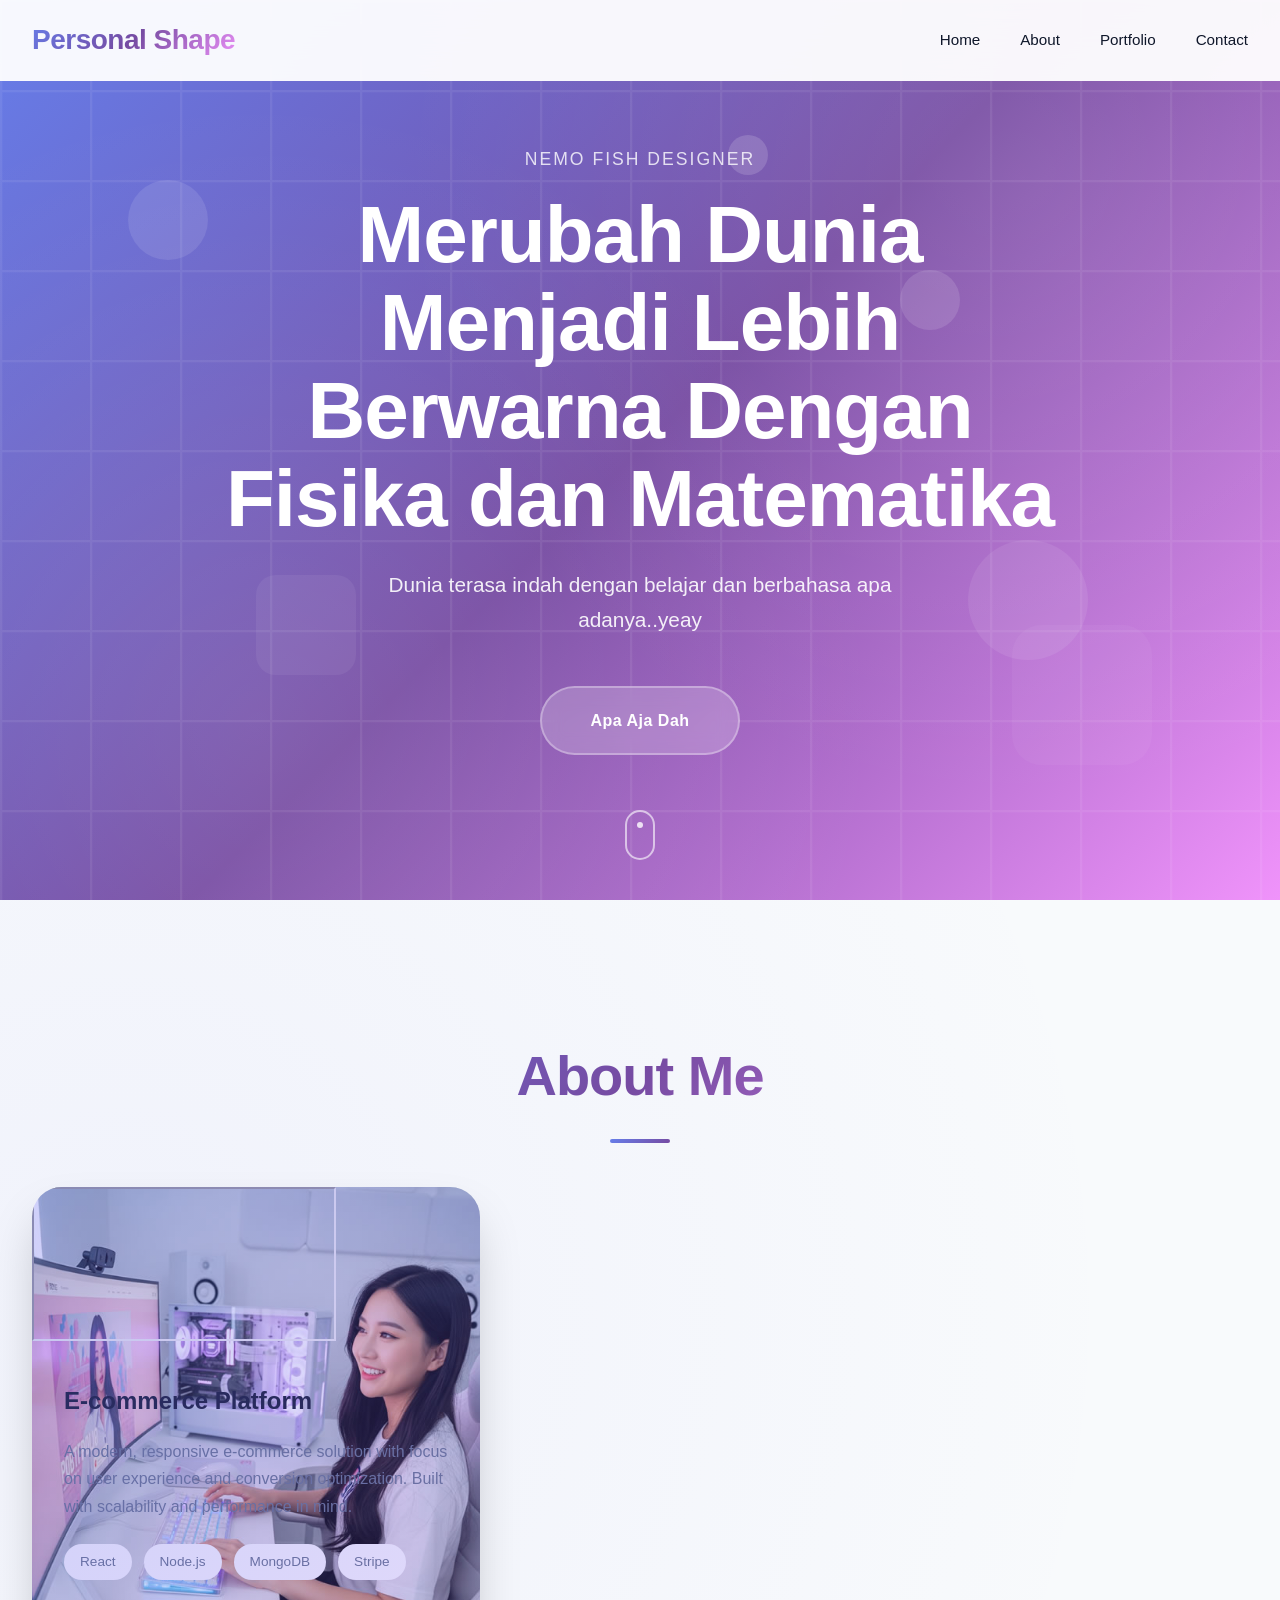
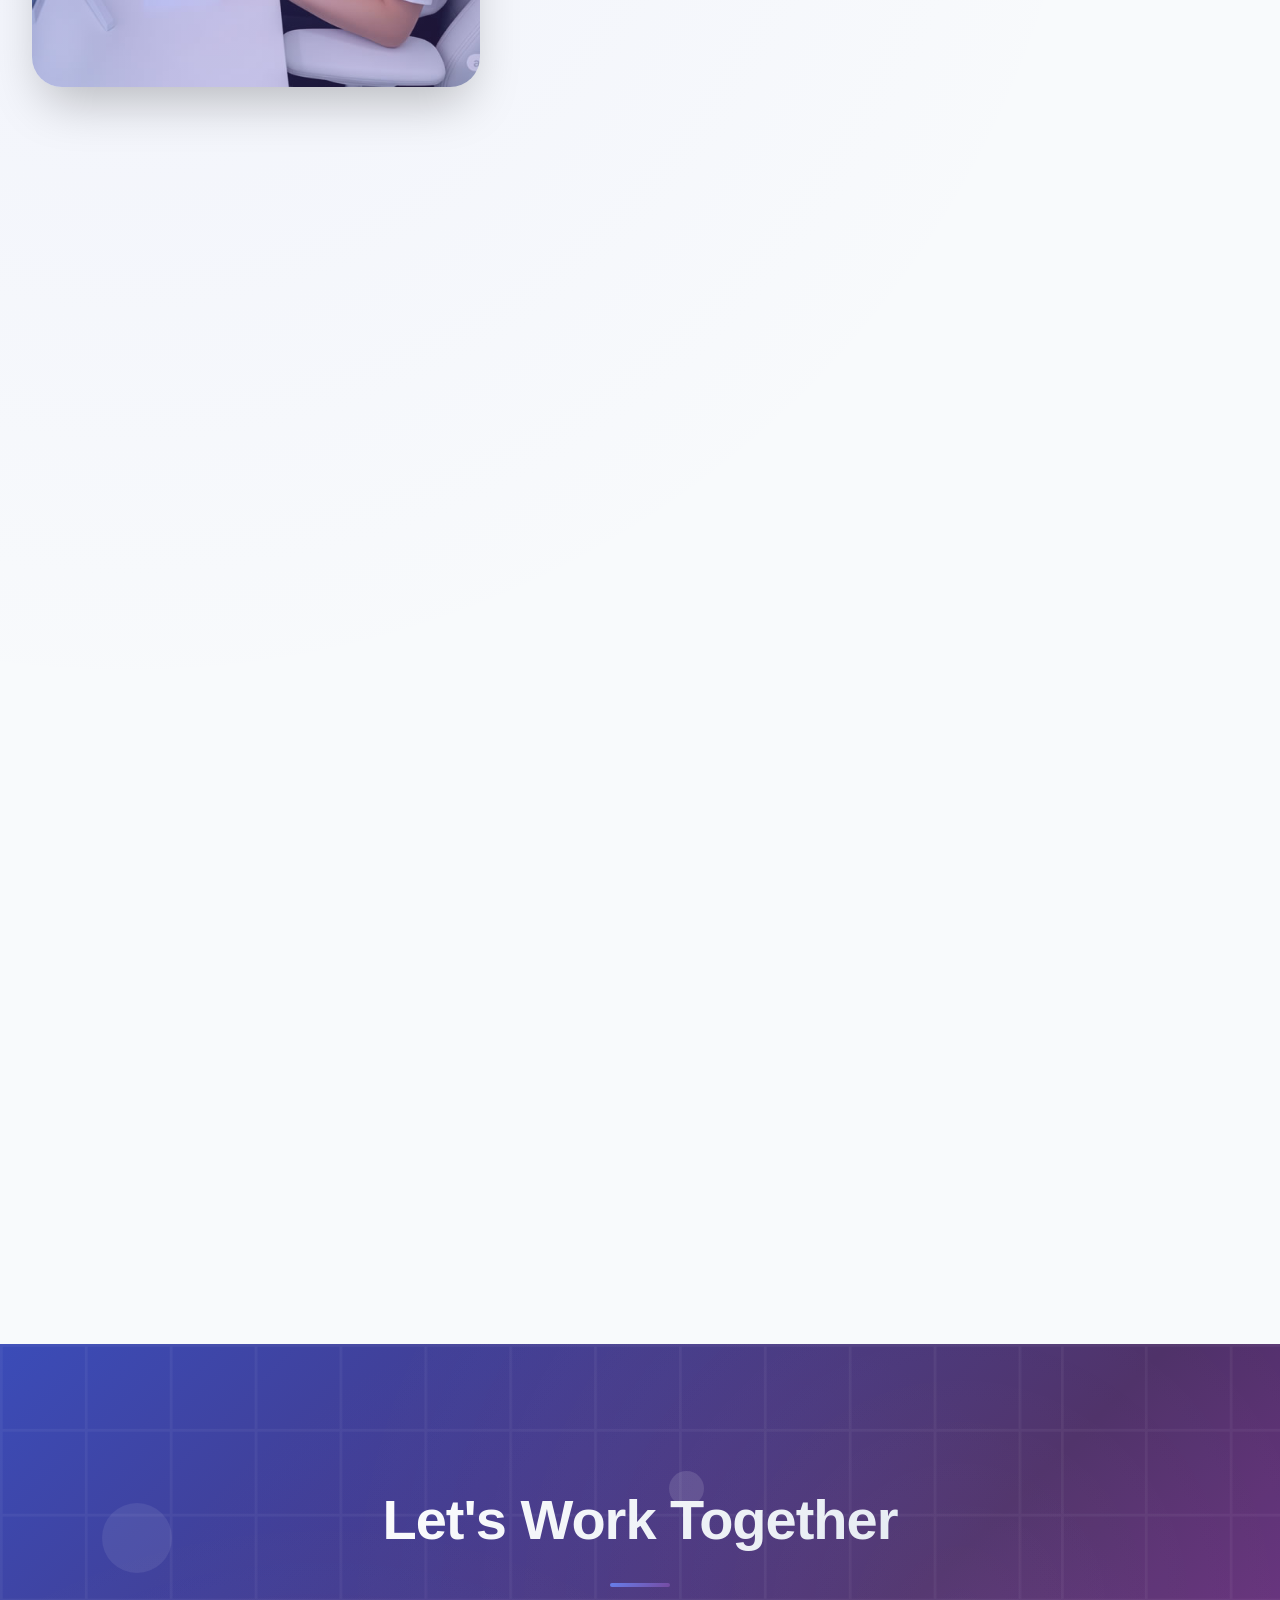
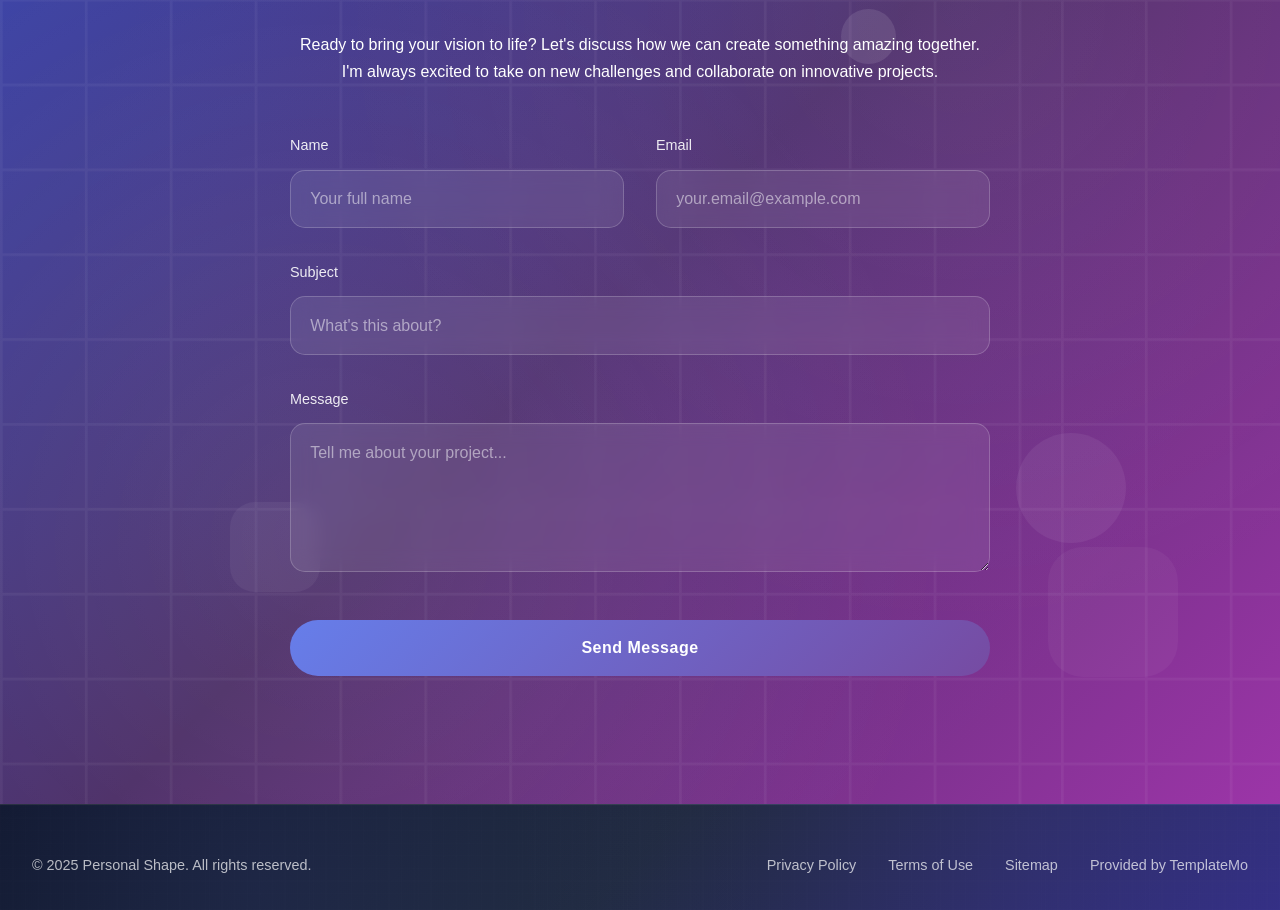
==== index.html @ b9df0490 "index.html" ====
<!DOCTYPE html>
<html lang="en">
<head>
    <meta charset="UTF-8">
    <meta name="viewport" content="width=device-width, initial-scale=1.0">
    <title>Personal Shape - Creative Designer</title>
    <link href="templatemo-personal-style.css" rel="stylesheet">

<!--

TemplateMo 593 personal shape

https://templatemo.com/tm-593-personal-shape

-->
</head>
<body>
    <!-- Navigation -->
    <nav id="navbar">
        <div class="nav-container">
            <div class="logo">Personal Shape</div>
            <ul class="nav-links">
                <li><a href="#home">Home</a></li>
                <li><a href="#about">About</a></li>
                <li><a href="#portfolio">Portfolio</a></li>
                <li><a href="#contact">Contact</a></li>
            </ul>
            <div class="mobile-menu-toggle" id="mobileMenuToggle">
                <div class="hamburger"></div>
                <div class="hamburger"></div>
                <div class="hamburger"></div>
            </div>
        </div>
    </nav>

    <!-- Mobile Menu -->
    <div class="mobile-menu" id="mobileMenu">
        <ul class="mobile-nav-links">
            <li><a href="#home">Home</a></li>
            <li><a href="#about">About</a></li>
            <li><a href="#portfolio">Portfolio</a></li>
            <li><a href="#contact">Contact</a></li>
        </ul>
    </div>

    <!-- Hero Section -->
    <section id="home" class="hero">
        <div class="floating-shapes">
            <div class="shape shape-1"></div>
            <div class="shape shape-2"></div>
            <div class="shape shape-3"></div>
            <div class="shape shape-4"></div>
            <div class="shape shape-5"></div>
            <div class="shape shape-6"></div>
        </div>
        <div class="hero-content">
            <div class="hero-subtitle">Nemo fish Designer</div>
            <h1>Merubah Dunia Menjadi Lebih Berwarna Dengan Fisika dan Matematika</h1>
            <p class="subtitle">Dunia terasa indah dengan belajar dan berbahasa apa adanya..yeay</p>
            <a href="#portfolio" class="cta-button">Apa Aja Dah</a>
        </div>
        <div class="scroll-indicator" onclick="document.getElementById('about').scrollIntoView()"></div>
    </section>

    <!-- About Section -->
    <section id="about" class="about">
        <div class="container">
            <h2 class="section-title fade-in">About Me</h2>
            <div class="about-content">
                <div class="about-image slide-in-left">
                    
                    <iframe src="https://www.google.com/maps/embed?pb=!1m18!1m12!1m3!1d3952.8995816
                        96843!2d110.3928100740499!3d-
                        7.800455306955081!2m3!1f0!2f0!3f0!3m2!1i1024!2i768!4f13.1!3m3!1m2!1s0x2e7a5 
                        7669d43fe55%3A0x75fae1bb400d4da5!2sSMA%20Negeri%208%20Yogyakarta!5e0! 
                        3m2!1sen!2sid!4v177812659581115m2!1sen!2sid
                        </iframe>
              
                </div>
                <div class="about-text slide-in-right">
                    <h3>Passionate about creating meaningful digital experiences</h3>
                    <p>With over 5 years of experience in digital design, I specialize in creating user-centered solutions that bridge the gap between functionality and aesthetics. My approach combines strategic thinking with creative execution to deliver impactful results.</p>
                    <p>I believe that great design is not just about how it looks, but how it works and how it makes people feel. Every project is an opportunity to solve problems and create connections that matter.</p>
                    <p>When I'm not designing, you'll find me exploring new technologies, sketching ideas, or seeking inspiration in nature and architecture.</p>
                    <div class="skills">
                        <span class="skill-tag">UI/UX Design</span>
                        <span class="skill-tag">Web Development</span>
                        <span class="skill-tag">Brand Identity</span>
                        <span class="skill-tag">Motion Graphics</span>
                        <span class="skill-tag">Prototyping</span>
                        <span class="skill-tag">Design Systems</span>
                    </div>
                </div>
            </div>
        </div>
    </section>

    <!-- Portfolio Section -->
    <section id="portfolio" class="portfolio">
        <div class="container">
            <h2 class="section-title fade-in">Featured Work</h2>
            <div class="portfolio-grid">
                <div class="portfolio-item">
                    
                        
  <iframe src="https://youtu.be/Kw_UNZXNffQ?si=dKp5PVCQ7dcLFCZA" width="560" height="315" frameborder="0" allowfullscreen></iframe>

                    
                    <div class="portfolio-content">
                        <h4>E-commerce Platform</h4>
                        <p>A modern, responsive e-commerce solution with focus on user experience and conversion optimization. Built with scalability and performance in mind.</p>
                        <div class="portfolio-tech">
                            <span class="tech-tag">React</span>
                            <span class="tech-tag">Node.js</span>
                            <span class="tech-tag">MongoDB</span>
                            <span class="tech-tag">Stripe</span>
                        </div>
                    </div>
                </div>
                <div class="portfolio-item">
                    <div class="portfolio-image"></div>
                    <div class="portfolio-content">
                        <h4>Brand Identity System</h4>
                        <p>Complete visual identity redesign for a tech startup, including logo, guidelines, and digital assets. Creating a cohesive brand experience across all touchpoints.</p>
                        <div class="portfolio-tech">
                            <span class="tech-tag">Illustrator</span>
                            <span class="tech-tag">Photoshop</span>
                            <span class="tech-tag">Figma</span>
                            <span class="tech-tag">After Effects</span>
                        </div>
                    </div>
                </div>
                <div class="portfolio-item">
                    <div class="portfolio-image"></div>
                    <div class="portfolio-content">
                        <h4>Mobile App Design</h4>
                        <p>Intuitive mobile app interface for a fitness tracking application with focus on accessibility and user engagement through gamification.</p>
                        <div class="portfolio-tech">
                            <span class="tech-tag">Figma</span>
                            <span class="tech-tag">Principle</span>
                            <span class="tech-tag">React Native</span>
                            <span class="tech-tag">Lottie</span>
                        </div>
                    </div>
                </div>
                <div class="portfolio-item">
                    <div class="portfolio-image"></div>
                    <div class="portfolio-content">
                        <h4>Dashboard Interface</h4>
                        <p>Clean and functional dashboard design for data analytics platform with complex information architecture and real-time data visualization.</p>
                        <div class="portfolio-tech">
                            <span class="tech-tag">Vue.js</span>
                            <span class="tech-tag">D3.js</span>
                            <span class="tech-tag">SCSS</span>
                            <span class="tech-tag">Chart.js</span>
                        </div>
                    </div>
                </div>
                <div class="portfolio-item">
                    <div class="portfolio-image"></div>
                    <div class="portfolio-content">
                        <h4>Marketing Website</h4>
                        <p>Modern marketing website with interactive animations and optimized conversion funnels. Built for maximum performance and SEO.</p>
                        <div class="portfolio-tech">
                            <span class="tech-tag">Next.js</span>
                            <span class="tech-tag">Framer Motion</span>
                            <span class="tech-tag">Tailwind CSS</span>
                            <span class="tech-tag">Vercel</span>
                        </div>
                    </div>
                </div>
                <div class="portfolio-item">
                    <div class="portfolio-image"></div>
                    <div class="portfolio-content">
                        <h4>Creative Portfolio</h4>
                        <p>Artistic portfolio website featuring immersive galleries, smooth transitions, and creative storytelling for a digital artist.</p>
                        <div class="portfolio-tech">
                            <span class="tech-tag">React</span>
                            <span class="tech-tag">Three.js</span>
                            <span class="tech-tag">GSAP</span>
                            <span class="tech-tag">WebGL</span>
                        </div>
                    </div>
                </div>
            </div>
        </div>
    </section>

    <!-- Contact Section -->
    <section id="contact" class="contact">
        <div class="contact-floating-shapes">
            <div class="contact-shape contact-shape-1"></div>
            <div class="contact-shape contact-shape-2"></div>
            <div class="contact-shape contact-shape-3"></div>
            <div class="contact-shape contact-shape-4"></div>
            <div class="contact-shape contact-shape-5"></div>
            <div class="contact-shape contact-shape-6"></div>
        </div>
        <div class="container">
            <div class="contact-content">
                <h2 class="section-title fade-in">Let's Work Together</h2>
                <p class="fade-in">Ready to bring your vision to life? Let's discuss how we can create something amazing together. I'm always excited to take on new challenges and collaborate on innovative projects.</p>
                <form class="contact-form fade-in">
                    <div class="form-row">
                        <div class="form-group">
                            <label for="name">Name</label>
                            <input type="text" id="name" name="name" placeholder="Your full name" required>
                        </div>
                        <div class="form-group">
                            <label for="email">Email</label>
                            <input type="email" id="email" name="email" placeholder="your.email@example.com" required>
                        </div>
                    </div>
                    <div class="form-group">
                        <label for="subject">Subject</label>
                        <input type="text" id="subject" name="subject" placeholder="What's this about?" required>
                    </div>
                    <div class="form-group">
                        <label for="message">Message</label>
                        <textarea id="message" name="message" rows="6" placeholder="Tell me about your project..." required></textarea>
                    </div>
                    <button type="submit" class="submit-btn">Send Message</button>
                </form>
            </div>
        </div>
    </section>

    <!-- Footer -->
    <footer class="footer">
        <div class="container">
            <div class="footer-content">
                <div class="footer-left">
                    <p>&copy; 2025 Personal Shape. All rights reserved.</p>
                </div>
                <div class="footer-right">
                    <a href="#privacy">Privacy Policy</a>
                    <a href="#terms">Terms of Use</a>
                    <a href="#sitemap">Sitemap</a>
                    <a href="https://templatemo.com" target="_blank" rel="noopener nofollow">Provided by TemplateMo</a>
                </div>
            </div>
        </div>
    </footer>

<script src="templatemo-personal-javascripts.js"></script>
<script src="login/js/welcome.js"></script>
</body>
</html>
---- templatemo-personal-style.css ----
/*

TemplateMo 593 personal shape

https://templatemo.com/tm-593-personal-shape

*/

@charset "utf-8";
/* CSS Document */

        * {
            margin: 0;
            padding: 0;
            box-sizing: border-box;
        }

        /* Footer */
        .footer {
            background: linear-gradient(135deg, #0f172a 0%, #1e293b 50%, #312e81 100%);
            color: var(--text-light);
            padding: 3rem 0 2rem;
            border-top: 1px solid rgba(255, 255, 255, 0.1);
            position: relative;
            overflow: hidden;
        }

        .footer::before {
            content: '';
            position: absolute;
            top: 0;
            left: 0;
            right: 0;
            bottom: 0;
            background: url('data:image/svg+xml,<svg xmlns="http://www.w3.org/2000/svg" viewBox="0 0 100 100"><defs><pattern id="footer-grid" width="12" height="12" patternUnits="userSpaceOnUse"><path d="M 12 0 L 0 0 0 12" fill="none" stroke="rgba(255,255,255,0.05)" stroke-width="0.5"/></pattern></defs><rect width="100" height="100" fill="url(%23footer-grid)"/></svg>');
            opacity: 0.4;
        }

        .footer::after {
            content: '';
            position: absolute;
            top: 0;
            left: 0;
            right: 0;
            bottom: 0;
            background: radial-gradient(circle at 20% 80%, rgba(99, 102, 241, 0.1) 0%, transparent 50%),
                        radial-gradient(circle at 80% 20%, rgba(139, 92, 246, 0.08) 0%, transparent 50%);
        }

        .footer-content {
            display: flex;
            justify-content: space-between;
            align-items: center;
            flex-wrap: wrap;
            gap: 1rem;
            position: relative;
            z-index: 2;
        }

        .footer-left p {
            color: rgba(255, 255, 255, 0.7);
            font-size: 0.9rem;
            margin: 0;
        }

        .footer-right {
            display: flex;
            gap: 2rem;
            flex-wrap: wrap;
        }

        .footer-right a {
            color: rgba(255, 255, 255, 0.7);
            text-decoration: none;
            font-size: 0.9rem;
            transition: all 0.3s ease;
            position: relative;
        }

        .footer-right a:hover {
            color: var(--text-light);
            transform: translateY(-1px);
        }

        .footer-right a::after {
            content: '';
            position: absolute;
            width: 0;
            height: 1px;
            bottom: -3px;
            left: 0;
            background: var(--primary-color);
            transition: width 0.3s ease;
        }

        .footer-right a:hover::after {
            width: 100%;
        }

        /* Footer Mobile Responsiveness */
        @media (max-width: 768px) {
            .footer-content {
                flex-direction: column;
                text-align: center;
                gap: 1.5rem;
            }

            .footer-right {
                justify-content: center;
                gap: 1.5rem;
            }

            .footer-right a {
                font-size: 0.85rem;
            }
        }

        @media (max-width: 480px) {
            .footer-right {
                flex-direction: column;
                gap: 1rem;
            }
        }

        :root {
            --primary-color: #6366f1;
            --secondary-color: #8b5cf6;
            --accent-color: #f59e0b;
            --accent-pink: #ec4899;
            --accent-cyan: #06b6d4;
            --text-primary: #0f172a;
            --text-secondary: #64748b;
            --text-light: #ffffff;
            --bg-primary: #ffffff;
            --bg-secondary: #f8fafc;
            --bg-dark: #0f172a;
            --bg-card: rgba(255, 255, 255, 0.95);
            --gradient-primary: linear-gradient(135deg, #667eea 0%, #764ba2 100%);
            --gradient-secondary: linear-gradient(135deg, #f093fb 0%, #f5576c 100%);
            --gradient-tertiary: linear-gradient(135deg, #4facfe 0%, #00f2fe 100%);
            --gradient-elegant: linear-gradient(135deg, #667eea 0%, #764ba2 50%, #f093fb 100%);
            --shadow-sm: 0 1px 2px 0 rgba(0, 0, 0, 0.05);
            --shadow-md: 0 4px 6px -1px rgba(0, 0, 0, 0.1), 0 2px 4px -1px rgba(0, 0, 0, 0.06);
            --shadow-lg: 0 10px 15px -3px rgba(0, 0, 0, 0.1), 0 4px 6px -2px rgba(0, 0, 0, 0.05);
            --shadow-xl: 0 20px 25px -5px rgba(0, 0, 0, 0.1), 0 10px 10px -5px rgba(0, 0, 0, 0.04);
            --shadow-2xl: 0 25px 50px -12px rgba(0, 0, 0, 0.25);
            --glass: rgba(255, 255, 255, 0.15);
            --glass-border: rgba(255, 255, 255, 0.2);
        }

        body {
            font-family: 'Segoe UI', 'Roboto', 'Helvetica Neue', 'Arial', sans-serif;
            line-height: 1.7;
            color: var(--text-primary);
            scroll-behavior: smooth;
            overflow-x: hidden;
            background: var(--bg-primary);
        }

        /* Navigation */
        nav {
            position: fixed;
            top: 0;
            width: 100%;
            background: rgba(255, 255, 255, 0.95);
            backdrop-filter: blur(20px);
            z-index: 1000;
            padding: 1rem 0;
            transition: all 0.4s cubic-bezier(0.4, 0, 0.2, 1);
            border-bottom: 1px solid rgba(255, 255, 255, 0.1);
        }

        nav.scrolled {
            background: rgba(255, 255, 255, 0.98);
            box-shadow: var(--shadow-lg);
            padding: 0.75rem 0;
        }

        .nav-container {
            max-width: 1400px;
            margin: 0 auto;
            padding: 0 2rem;
            display: flex;
            justify-content: space-between;
            align-items: center;
        }

        .logo {
            font-family: 'Segoe UI', 'Roboto', 'Helvetica Neue', 'Arial', sans-serif;
            font-size: 1.75rem;
            font-weight: 700;
            background: var(--gradient-elegant);
            -webkit-background-clip: text;
            background-clip: text;
            -webkit-text-fill-color: transparent;
            letter-spacing: -0.5px;
        }

        .nav-links {
            display: flex;
            list-style: none;
            gap: 2.5rem;
            align-items: center;
        }

        .nav-links a {
            text-decoration: none;
            color: var(--text-primary);
            font-weight: 500;
            font-size: 0.95rem;
            transition: all 0.3s cubic-bezier(0.4, 0, 0.2, 1);
            position: relative;
            padding: 0.5rem 0;
        }

        .nav-links a:hover {
            color: var(--primary-color);
            transform: translateY(-1px);
        }

        .nav-links a::after {
            content: '';
            position: absolute;
            width: 0;
            height: 2px;
            bottom: 0;
            left: 50%;
            background: var(--gradient-primary);
            transition: all 0.3s cubic-bezier(0.4, 0, 0.2, 1);
            transform: translateX(-50%);
            border-radius: 1px;
        }

        .nav-links a:hover::after {
            width: 100%;
        }

        /* Mobile Menu */
        .mobile-menu-toggle {
            display: none;
            flex-direction: column;
            cursor: pointer;
            padding: 0.5rem;
            z-index: 1001;
        }

        .hamburger {
            width: 25px;
            height: 3px;
            background: var(--text-primary);
            margin: 3px 0;
            transition: all 0.3s ease;
            border-radius: 1px;
        }

        .mobile-menu-toggle.active .hamburger:nth-child(1) {
            transform: rotate(-45deg) translate(-5px, 6px);
        }

        .mobile-menu-toggle.active .hamburger:nth-child(2) {
            opacity: 0;
        }

        .mobile-menu-toggle.active .hamburger:nth-child(3) {
            transform: rotate(45deg) translate(-5px, -6px);
        }

        .mobile-menu {
            position: fixed;
            top: 0;
            right: -100%;
            width: 100%;
            height: 100vh;
            background: rgba(15, 23, 42, 0.98);
            backdrop-filter: blur(20px);
            display: flex;
            flex-direction: column;
            justify-content: center;
            align-items: center;
            transition: right 0.4s cubic-bezier(0.4, 0, 0.2, 1);
            z-index: 999;
        }

        .mobile-menu.active {
            right: 0;
        }

        .mobile-nav-links {
            list-style: none;
            text-align: center;
        }

        .mobile-nav-links li {
            margin: 2rem 0;
            opacity: 0;
            transform: translateY(30px);
            transition: all 0.4s cubic-bezier(0.4, 0, 0.2, 1);
        }

        .mobile-menu.active .mobile-nav-links li {
            opacity: 1;
            transform: translateY(0);
        }

        .mobile-menu.active .mobile-nav-links li:nth-child(1) { transition-delay: 0.1s; }
        .mobile-menu.active .mobile-nav-links li:nth-child(2) { transition-delay: 0.2s; }
        .mobile-menu.active .mobile-nav-links li:nth-child(3) { transition-delay: 0.3s; }
        .mobile-menu.active .mobile-nav-links li:nth-child(4) { transition-delay: 0.4s; }

        .mobile-nav-links a {
            font-family: 'Segoe UI', 'Roboto', 'Helvetica Neue', 'Arial', sans-serif;
            font-size: 2.5rem;
            font-weight: 500;
            color: var(--text-light);
            text-decoration: none;
            transition: all 0.3s ease;
            background: var(--gradient-elegant);
            -webkit-background-clip: text;
            background-clip: text;
            -webkit-text-fill-color: transparent;
        }

        .mobile-nav-links a:hover {
            transform: scale(1.05);
        }

        /* Hero Section */
        .hero {
            height: 100vh;
            display: flex;
            align-items: center;
            justify-content: center;
            background: var(--gradient-elegant);
            position: relative;
            overflow: hidden;
        }

        .hero::before {
            content: '';
            position: absolute;
            top: 0;
            left: 0;
            right: 0;
            bottom: 0;
            background: url('data:image/svg+xml,<svg xmlns="http://www.w3.org/2000/svg" viewBox="0 0 100 100"><defs><pattern id="grid" width="10" height="10" patternUnits="userSpaceOnUse"><path d="M 10 0 L 0 0 0 10" fill="none" stroke="rgba(255,255,255,0.1)" stroke-width="0.5"/></pattern></defs><rect width="100" height="100" fill="url(%23grid)"/></svg>');
            animation: float 25s ease-in-out infinite;
            opacity: 0.7;
        }

        .hero::after {
            content: '';
            position: absolute;
            top: 0;
            left: 0;
            right: 0;
            bottom: 0;
            background: radial-gradient(circle at 20% 80%, rgba(255, 255, 255, 0.1) 0%, transparent 50%),
                        radial-gradient(circle at 80% 20%, rgba(255, 255, 255, 0.1) 0%, transparent 50%);
            animation: pulse 4s ease-in-out infinite alternate;
        }

        /* Floating Shapes */
        .floating-shapes {
            position: absolute;
            top: 0;
            left: 0;
            width: 100%;
            height: 100%;
            pointer-events: none;
            z-index: 1;
        }

        .shape {
            position: absolute;
            background: rgba(255, 255, 255, 0.1);
            border-radius: 50%;
        }

        .shape-1 {
            width: 80px;
            height: 80px;
            top: 20%;
            left: 10%;
            animation: floatShape1 20s ease-in-out infinite;
        }

        .shape-2 {
            width: 120px;
            height: 120px;
            top: 60%;
            right: 15%;
            background: rgba(255, 255, 255, 0.08);
            animation: floatShape2 25s ease-in-out infinite reverse;
        }

        .shape-3 {
            width: 60px;
            height: 60px;
            top: 30%;
            right: 25%;
            background: rgba(255, 255, 255, 0.12);
            animation: floatShape3 18s ease-in-out infinite;
        }

        .shape-4 {
            width: 100px;
            height: 100px;
            bottom: 25%;
            left: 20%;
            background: rgba(255, 255, 255, 0.06);
            border-radius: 20px;
            animation: floatShape4 22s ease-in-out infinite;
        }

        .shape-5 {
            width: 40px;
            height: 40px;
            top: 15%;
            right: 40%;
            background: rgba(255, 255, 255, 0.15);
            animation: floatShape5 16s ease-in-out infinite reverse;
        }

        .shape-6 {
            width: 140px;
            height: 140px;
            bottom: 15%;
            right: 10%;
            background: rgba(255, 255, 255, 0.04);
            border-radius: 30px;
            animation: floatShape6 28s ease-in-out infinite;
        }

        @keyframes floatShape1 {
            0%, 100% { transform: translateY(0px) translateX(0px) rotate(0deg); }
            25% { transform: translateY(-30px) translateX(20px) rotate(90deg); }
            50% { transform: translateY(-15px) translateX(-10px) rotate(180deg); }
            75% { transform: translateY(-40px) translateX(15px) rotate(270deg); }
        }

        @keyframes floatShape2 {
            0%, 100% { transform: translateY(0px) translateX(0px) scale(1); }
            33% { transform: translateY(25px) translateX(-20px) scale(1.1); }
            66% { transform: translateY(-20px) translateX(25px) scale(0.9); }
        }

        @keyframes floatShape3 {
            0%, 100% { transform: translateY(0px) translateX(0px) rotate(0deg); }
            50% { transform: translateY(-25px) translateX(-30px) rotate(180deg); }
        }

        @keyframes floatShape4 {
            0%, 100% { transform: translateY(0px) translateX(0px) rotate(0deg); }
            25% { transform: translateY(20px) translateX(-15px) rotate(45deg); }
            50% { transform: translateY(-10px) translateX(30px) rotate(90deg); }
            75% { transform: translateY(15px) translateX(-20px) rotate(135deg); }
        }

        @keyframes floatShape5 {
            0%, 100% { transform: translateY(0px) translateX(0px) scale(1); }
            50% { transform: translateY(-35px) translateX(20px) scale(1.2); }
        }

        @keyframes floatShape6 {
            0%, 100% { transform: translateY(0px) translateX(0px) rotate(0deg); }
            33% { transform: translateY(-15px) translateX(10px) rotate(60deg); }
            66% { transform: translateY(10px) translateX(-25px) rotate(120deg); }
        }

        @keyframes float {
            0%, 100% { transform: translateY(0px) rotate(0deg); }
            50% { transform: translateY(-20px) rotate(1deg); }
        }

        @keyframes pulse {
            0% { opacity: 0.5; }
            100% { opacity: 0.8; }
        }

        .hero-content {
            text-align: center;
            color: var(--text-light);
            z-index: 2;
            position: relative;
            max-width: 900px;
            padding: 0 2rem;
        }

        .hero-subtitle {
            font-size: 1.1rem;
            font-weight: 500;
            letter-spacing: 2px;
            text-transform: uppercase;
            opacity: 0;
            transform: translateY(30px);
            animation: fadeInUp 1s ease 0.2s forwards;
            margin-bottom: 1rem;
            color: rgba(255, 255, 255, 0.8);
        }

        .hero h1 {
            font-family: 'Segoe UI', 'Roboto', 'Helvetica Neue', 'Arial', sans-serif;
            font-size: 5rem;
            font-weight: 700;
            margin-bottom: 1.5rem;
            opacity: 0;
            transform: translateY(30px);
            animation: fadeInUp 1s ease 0.4s forwards;
            line-height: 1.1;
            letter-spacing: -1px;
        }

        .hero .subtitle {
            font-size: 1.3rem;
            margin-bottom: 3rem;
            opacity: 0;
            transform: translateY(30px);
            animation: fadeInUp 1s ease 0.6s forwards;
            color: rgba(255, 255, 255, 0.9);
            font-weight: 400;
            max-width: 600px;
            margin-left: auto;
            margin-right: auto;
        }

        .cta-button {
            display: inline-block;
            padding: 1.2rem 3rem;
            background: rgba(255, 255, 255, 0.2);
            color: var(--text-light);
            text-decoration: none;
            border-radius: 50px;
            font-weight: 600;
            font-size: 1rem;
            transform: translateY(30px);
            opacity: 0;
            animation: fadeInUp 1s ease 0.8s forwards;
            transition: all 0.4s cubic-bezier(0.4, 0, 0.2, 1);
            border: 2px solid rgba(255, 255, 255, 0.3);
            backdrop-filter: blur(10px);
            letter-spacing: 0.5px;
        }

        .cta-button:hover {
            transform: translateY(-3px);
            background: rgba(255, 255, 255, 0.25);
            box-shadow: 0 20px 40px rgba(0, 0, 0, 0.2);
            border-color: rgba(255, 255, 255, 0.4);
        }

        @keyframes fadeInUp {
            to {
                opacity: 1;
                transform: translateY(0);
            }
        }

        /* Scroll Indicator */
        .scroll-indicator {
            position: absolute;
            bottom: 40px;
            left: 50%;
            transform: translateX(-50%);
            width: 30px;
            height: 50px;
            border: 2px solid rgba(255, 255, 255, 0.6);
            border-radius: 25px;
            cursor: pointer;
            transition: all 0.3s ease;
        }

        .scroll-indicator:hover {
            border-color: rgba(255, 255, 255, 0.9);
        }

        .scroll-indicator::before {
            content: '';
            position: absolute;
            top: 10px;
            left: 50%;
            width: 6px;
            height: 6px;
            background: rgba(255, 255, 255, 0.8);
            border-radius: 50%;
            transform: translateX(-50%);
            animation: scroll 2s infinite;
        }

        @keyframes scroll {
            0% { transform: translateX(-50%) translateY(0); opacity: 1; }
            100% { transform: translateX(-50%) translateY(20px); opacity: 0; }
        }

        /* Section Styles */
        section {
            padding: 8rem 0;
        }

        .container {
            max-width: 1400px;
            margin: 0 auto;
            padding: 0 2rem;
        }

        .section-title {
            text-align: center;
            font-family: 'Segoe UI', 'Roboto', 'Helvetica Neue', 'Arial', sans-serif;
            font-size: 3.5rem;
            font-weight: 600;
            margin-bottom: 4rem;
            background: var(--gradient-elegant);
            -webkit-background-clip: text;
            background-clip: text;
            -webkit-text-fill-color: transparent;
            letter-spacing: -1px;
            position: relative;
        }

        .section-title::after {
            content: '';
            position: absolute;
            width: 60px;
            height: 4px;
            background: var(--gradient-primary);
            bottom: -20px;
            left: 50%;
            transform: translateX(-50%);
            border-radius: 2px;
        }

        /* About Section */
        .about {
            background: var(--bg-secondary);
            position: relative;
        }

        .about::before {
            content: '';
            position: absolute;
            top: 0;
            left: 0;
            right: 0;
            bottom: 0;
            background: radial-gradient(circle at 10% 20%, rgba(99, 102, 241, 0.05) 0%, transparent 50%);
        }

        .about-content {
            display: grid;

            grid-template-columns: 1fr 1.5fr;
            gap: 6rem;
            align-items: center;
            position: relative;
        }

        .about-image {
            width: 100%;
            height: 500px;
            background: url('images/smiling-girl-computer-desktop.jpg') center/cover;
            border-radius: 30px;
            position: relative;
            overflow: hidden;
            box-shadow: var(--shadow-2xl);
            transform: rotate(-2deg);
            transition: transform 0.4s ease;
        }

        .about-image:hover {
            transform: rotate(0deg) scale(1.02);
        }

        .about-image::before {
            content: '';
            position: absolute;
            top: 0;
            left: 0;
            right: 0;
            bottom: 0;
            background: linear-gradient(135deg, rgba(99, 102, 241, 0.3) 0%, rgba(139, 92, 246, 0.2) 100%);
            transition: opacity 0.3s ease;
        }

        .about-image:hover::before {
            opacity: 0.7;
        }

        .about-image::after {

        }

        .about-text h3 {
            font-family: 'Segoe UI', 'Roboto', 'Helvetica Neue', 'Arial', sans-serif;
            font-size: 2.5rem;
            margin-bottom: 2rem;
            color: var(--text-primary);
            font-weight: 500;
            line-height: 1.3;
        }

        .about-text p {
            font-size: 1.1rem;
            color: var(--text-secondary);
            margin-bottom: 2rem;
            line-height: 1.8;
        }

        .skills {
            display: flex;
            gap: 1rem;
            flex-wrap: wrap;
            margin-top: 3rem;
        }

        .skill-tag {
            padding: 0.75rem 1.5rem;
            background: var(--bg-card);
            color: var(--primary-color);
            border-radius: 30px;
            font-size: 0.9rem;
            font-weight: 600;
            border: 1px solid rgba(99, 102, 241, 0.2);
            transition: all 0.3s ease;
            backdrop-filter: blur(10px);
        }

        .skill-tag:hover {
            background: var(--primary-color);
            color: var(--text-light);
            transform: translateY(-2px);
            box-shadow: var(--shadow-lg);
        }

        /* Portfolio Section */
        .portfolio {
            background: var(--bg-primary);
        }

        .portfolio-grid {
            display: grid;
            grid-template-columns: repeat(3, 1fr);
            gap: 3rem;
            margin-top: 2rem;
        }

        .portfolio-item {
            background: var(--bg-card);
            border-radius: 25px;
            overflow: hidden;
            box-shadow: var(--shadow-lg);
            transition: all 0.4s cubic-bezier(0.4, 0, 0.2, 1);
            transform: translateY(20px);
            opacity: 0;
            border: 1px solid rgba(255, 255, 255, 0.2);
            backdrop-filter: blur(10px);
        }

        .portfolio-item.animate {
            transform: translateY(0);
            opacity: 1;
        }

        .portfolio-item:hover {
            transform: translateY(-15px);
            box-shadow: var(--shadow-2xl);
        }

        .portfolio-image {
            width: 100%;
            height: 180px;
            background: var(--gradient-primary);
            position: relative;
            overflow: hidden;
            background-size: cover;
            background-position: center;
        }



        .portfolio-item:nth-child(1) .portfolio-image {
            background-image: url('images/picture 2.jpg');
        }

        .portfolio-item:nth-child(2) .portfolio-image {
            background-image: url('images/computer-desk-stickers.jpg');
        }

        .portfolio-item:nth-child(3) .portfolio-image {
            background-image: url('images/curved-display-pinky-girl.jpg');
        }

        .portfolio-item:nth-child(4) .portfolio-image {
            background-image: url('images/dashboard-interfaces-transparent-displays.jpg');
        }

        .portfolio-item:nth-child(5) .portfolio-image {
            background-image: url('images/marketing-strategy-women.jpg');
        }

        .portfolio-item:nth-child(6) .portfolio-image {
            background-image: url('images/portfolio-website-girl.jpg');
        }

        .portfolio-image::before {
            content: '';
            position: absolute;
            top: 0;
            left: 0;
            right: 0;
            bottom: 0;
            background: linear-gradient(135deg, rgba(0, 0, 0, 0.3) 0%, rgba(0, 0, 0, 0.1) 100%);
            transition: all 0.3s ease;
        }

        .portfolio-item:hover .portfolio-image::before {
            background: linear-gradient(135deg, rgba(99, 102, 241, 0.4) 0%, rgba(139, 92, 246, 0.3) 100%);
        }

        .portfolio-content {
            padding: 2rem;
        }

        .portfolio-content h4 {
            font-family: 'Segoe UI', 'Roboto', 'Helvetica Neue', 'Arial', sans-serif;
            font-size: 1.5rem;
            margin-bottom: 1rem;
            color: var(--text-primary);
            font-weight: 600;
        }

        .portfolio-content p {
            color: var(--text-secondary);
            margin-bottom: 1.5rem;
            line-height: 1.7;
        }

        .portfolio-tech {
            display: flex;
            gap: 0.75rem;
            flex-wrap: wrap;
        }

        .tech-tag {
            padding: 0.4rem 1rem;
            background: var(--bg-secondary);
            color: var(--text-secondary);
            border-radius: 20px;
            font-size: 0.85rem;
            font-weight: 500;
            transition: all 0.3s ease;
        }

        .tech-tag:hover {
            background: var(--primary-color);
            color: var(--text-light);
        }

        /* Contact Section */
        .contact {
            background: linear-gradient(135deg, #3b4cb8 0%, #4a2c65 50%, #9c35a8 100%);
            color: var(--text-light);
            position: relative;
            overflow: hidden;
        }

        .contact::before {
            content: '';
            position: absolute;
            top: 0;
            left: 0;
            right: 0;
            bottom: 0;
            background: url('data:image/svg+xml,<svg xmlns="http://www.w3.org/2000/svg" viewBox="0 0 100 100"><defs><pattern id="contact-grid" width="8" height="8" patternUnits="userSpaceOnUse"><path d="M 8 0 L 0 0 0 8" fill="none" stroke="rgba(255,255,255,0.08)" stroke-width="0.5"/></pattern></defs><rect width="100" height="100" fill="url(%23contact-grid)"/></svg>');
            animation: contactFloat 30s ease-in-out infinite;
            opacity: 0.6;
        }

        .contact::after {
            content: '';
            position: absolute;
            top: 0;
            left: 0;
            right: 0;
            bottom: 0;
            background: radial-gradient(circle at 25% 75%, rgba(255, 255, 255, 0.08) 0%, transparent 50%),
                        radial-gradient(circle at 75% 25%, rgba(255, 255, 255, 0.06) 0%, transparent 50%),
                        radial-gradient(circle at 50% 50%, rgba(139, 92, 246, 0.1) 0%, transparent 70%);
            animation: contactPulse 6s ease-in-out infinite alternate;
        }

        /* Contact Floating Shapes */
        .contact-floating-shapes {
            position: absolute;
            top: 0;
            left: 0;
            width: 100%;
            height: 100%;
            pointer-events: none;
            z-index: 1;
        }

        .contact-shape {
            position: absolute;
            background: rgba(255, 255, 255, 0.08);
            border-radius: 50%;
        }

        .contact-shape-1 {
            width: 70px;
            height: 70px;
            top: 15%;
            left: 8%;
            animation: contactFloatShape1 24s ease-in-out infinite;
        }

        .contact-shape-2 {
            width: 110px;
            height: 110px;
            top: 65%;
            right: 12%;
            background: rgba(255, 255, 255, 0.06);
            animation: contactFloatShape2 28s ease-in-out infinite reverse;
        }

        .contact-shape-3 {
            width: 55px;
            height: 55px;
            top: 25%;
            right: 30%;
            background: rgba(255, 255, 255, 0.1);
            animation: contactFloatShape3 20s ease-in-out infinite;
        }

        .contact-shape-4 {
            width: 90px;
            height: 90px;
            bottom: 20%;
            left: 18%;
            background: rgba(255, 255, 255, 0.05);
            border-radius: 25px;
            animation: contactFloatShape4 26s ease-in-out infinite;
        }

        .contact-shape-5 {
            width: 35px;
            height: 35px;
            top: 12%;
            right: 45%;
            background: rgba(255, 255, 255, 0.12);
            animation: contactFloatShape5 18s ease-in-out infinite reverse;
        }

        .contact-shape-6 {
            width: 130px;
            height: 130px;
            bottom: 12%;
            right: 8%;
            background: rgba(255, 255, 255, 0.04);
            border-radius: 35px;
            animation: contactFloatShape6 32s ease-in-out infinite;
        }

        @keyframes contactFloatShape1 {
            0%, 100% { transform: translateY(0px) translateX(0px) rotate(0deg); }
            25% { transform: translateY(-25px) translateX(15px) rotate(90deg); }
            50% { transform: translateY(-10px) translateX(-8px) rotate(180deg); }
            75% { transform: translateY(-35px) translateX(12px) rotate(270deg); }
        }

        @keyframes contactFloatShape2 {
            0%, 100% { transform: translateY(0px) translateX(0px) scale(1); }
            33% { transform: translateY(20px) translateX(-15px) scale(1.05); }
            66% { transform: translateY(-15px) translateX(20px) scale(0.95); }
        }

        @keyframes contactFloatShape3 {
            0%, 100% { transform: translateY(0px) translateX(0px) rotate(0deg); }
            50% { transform: translateY(-20px) translateX(-25px) rotate(180deg); }
        }

        @keyframes contactFloatShape4 {
            0%, 100% { transform: translateY(0px) translateX(0px) rotate(0deg); }
            25% { transform: translateY(15px) translateX(-12px) rotate(30deg); }
            50% { transform: translateY(-8px) translateX(25px) rotate(60deg); }
            75% { transform: translateY(12px) translateX(-18px) rotate(90deg); }
        }

        @keyframes contactFloatShape5 {
            0%, 100% { transform: translateY(0px) translateX(0px) scale(1); }
            50% { transform: translateY(-30px) translateX(15px) scale(1.15); }
        }

        @keyframes contactFloatShape6 {
            0%, 100% { transform: translateY(0px) translateX(0px) rotate(0deg); }
            33% { transform: translateY(-12px) translateX(8px) rotate(45deg); }
            66% { transform: translateY(8px) translateX(-20px) rotate(90deg); }
        }

        @keyframes contactFloat {
            0%, 100% { transform: translateY(0px) rotate(0deg); }
            33% { transform: translateY(-15px) rotate(0.5deg); }
            66% { transform: translateY(-10px) rotate(-0.5deg); }
        }

        @keyframes contactPulse {
            0% { opacity: 0.4; }
            100% { opacity: 0.7; }
        }

        .contact-content {
            text-align: center;
            max-width: 700px;
            margin: 0 auto;
            position: relative;
            z-index: 10;
        }

        .contact .section-title {
            color: var(--text-light);
            background: linear-gradient(135deg, #ffffff 0%, #e2e8f0 100%);
            -webkit-background-clip: text;
            background-clip: text;
            -webkit-text-fill-color: transparent;
        }

        .contact-form {
            display: grid;
            gap: 2rem;
            margin-top: 3rem;
        }

        .form-row {
            display: grid;
            grid-template-columns: 1fr 1fr;
            gap: 2rem;
        }

        .form-group {
            display: grid;
            gap: 0.75rem;
            text-align: left;
        }

        .form-group label {
            font-weight: 500;
            color: rgba(255, 255, 255, 0.9);
            font-size: 0.9rem;
        }

        .form-group input,
        .form-group textarea {
            padding: 1.2rem;
            border: 1px solid rgba(255, 255, 255, 0.2);
            border-radius: 15px;
            background: rgba(255, 255, 255, 0.08);
            color: var(--text-light);
            font-family: 'Segoe UI', 'Roboto', 'Helvetica Neue', 'Arial', sans-serif;
            font-size: 1rem;
            font-weight: 400;
            transition: all 0.3s cubic-bezier(0.4, 0, 0.2, 1);
            backdrop-filter: blur(10px);
            resize: vertical;
        }

        .form-group input:focus,
        .form-group textarea:focus {
            outline: none;
            background: rgba(255, 255, 255, 0.12);
            border-color: var(--primary-color);
            box-shadow: 0 0 0 3px rgba(99, 102, 241, 0.1);
        }

        .form-group input::placeholder,
        .form-group textarea::placeholder {
            color: rgba(255, 255, 255, 0.5);
        }

        .submit-btn {
            padding: 1.2rem 3rem;
            background: var(--gradient-primary);
            color: var(--text-light);
            border: none;
            border-radius: 50px;
            font-size: 1rem;
            font-weight: 600;
            cursor: pointer;
            transition: all 0.4s cubic-bezier(0.4, 0, 0.2, 1);
            margin-top: 1rem;
            letter-spacing: 0.5px;
        }

        .submit-btn:hover {
            transform: translateY(-3px);
            box-shadow: 0 20px 40px rgba(99, 102, 241, 0.3);
        }

        /* Animation Classes */
        .fade-in {
            opacity: 0;
            transform: translateY(40px);
            transition: all 0.8s cubic-bezier(0.4, 0, 0.2, 1);
        }

        .fade-in.animate {
            opacity: 1;
            transform: translateY(0);
        }

        .slide-in-left {
            opacity: 0;
            transform: translateX(-60px);
            transition: all 0.8s cubic-bezier(0.4, 0, 0.2, 1);
        }

        .slide-in-left.animate {
            opacity: 1;
            transform: translateX(0);
        }

        .slide-in-right {
            opacity: 0;
            transform: translateX(60px);
            transition: all 0.8s cubic-bezier(0.4, 0, 0.2, 1);
        }

        .slide-in-right.animate {
            opacity: 1;
            transform: translateX(0);
        }

        /* Mobile Responsiveness */
        @media (max-width: 1024px) {
            .portfolio-grid {
                grid-template-columns: repeat(2, 1fr);
                gap: 2rem;
            }

            .about-content {
                grid-template-columns: 1fr;
                gap: 4rem;
            }

            .hero h1 {
                font-size: 4rem;
            }
        }

        @media (max-width: 768px) {
            .nav-links {
                display: none;
            }

            .mobile-menu-toggle {
                display: flex;
            }

            .hero h1 {
                font-size: 3rem;
            }

            .hero .subtitle {
                font-size: 1.1rem;
            }

            .section-title {
                font-size: 2.5rem;
            }

            .portfolio-grid {
                grid-template-columns: 1fr;
            }

            .container {
                padding: 0 1.5rem;
            }

            section {
                padding: 5rem 0;
            }

            .form-row {
                grid-template-columns: 1fr;
                gap: 1.5rem;
            }

            .about-text h3 {
                font-size: 2rem;
            }

            .skills {
                margin-top: 2rem;
            }
        }

        @media (max-width: 480px) {
            .hero h1 {
                font-size: 2.5rem;
            }

            .section-title {
                font-size: 2rem;
            }

            .nav-container {
                padding: 0 1rem;
            }

            .container {
                padding: 0 1rem;
            }
        }
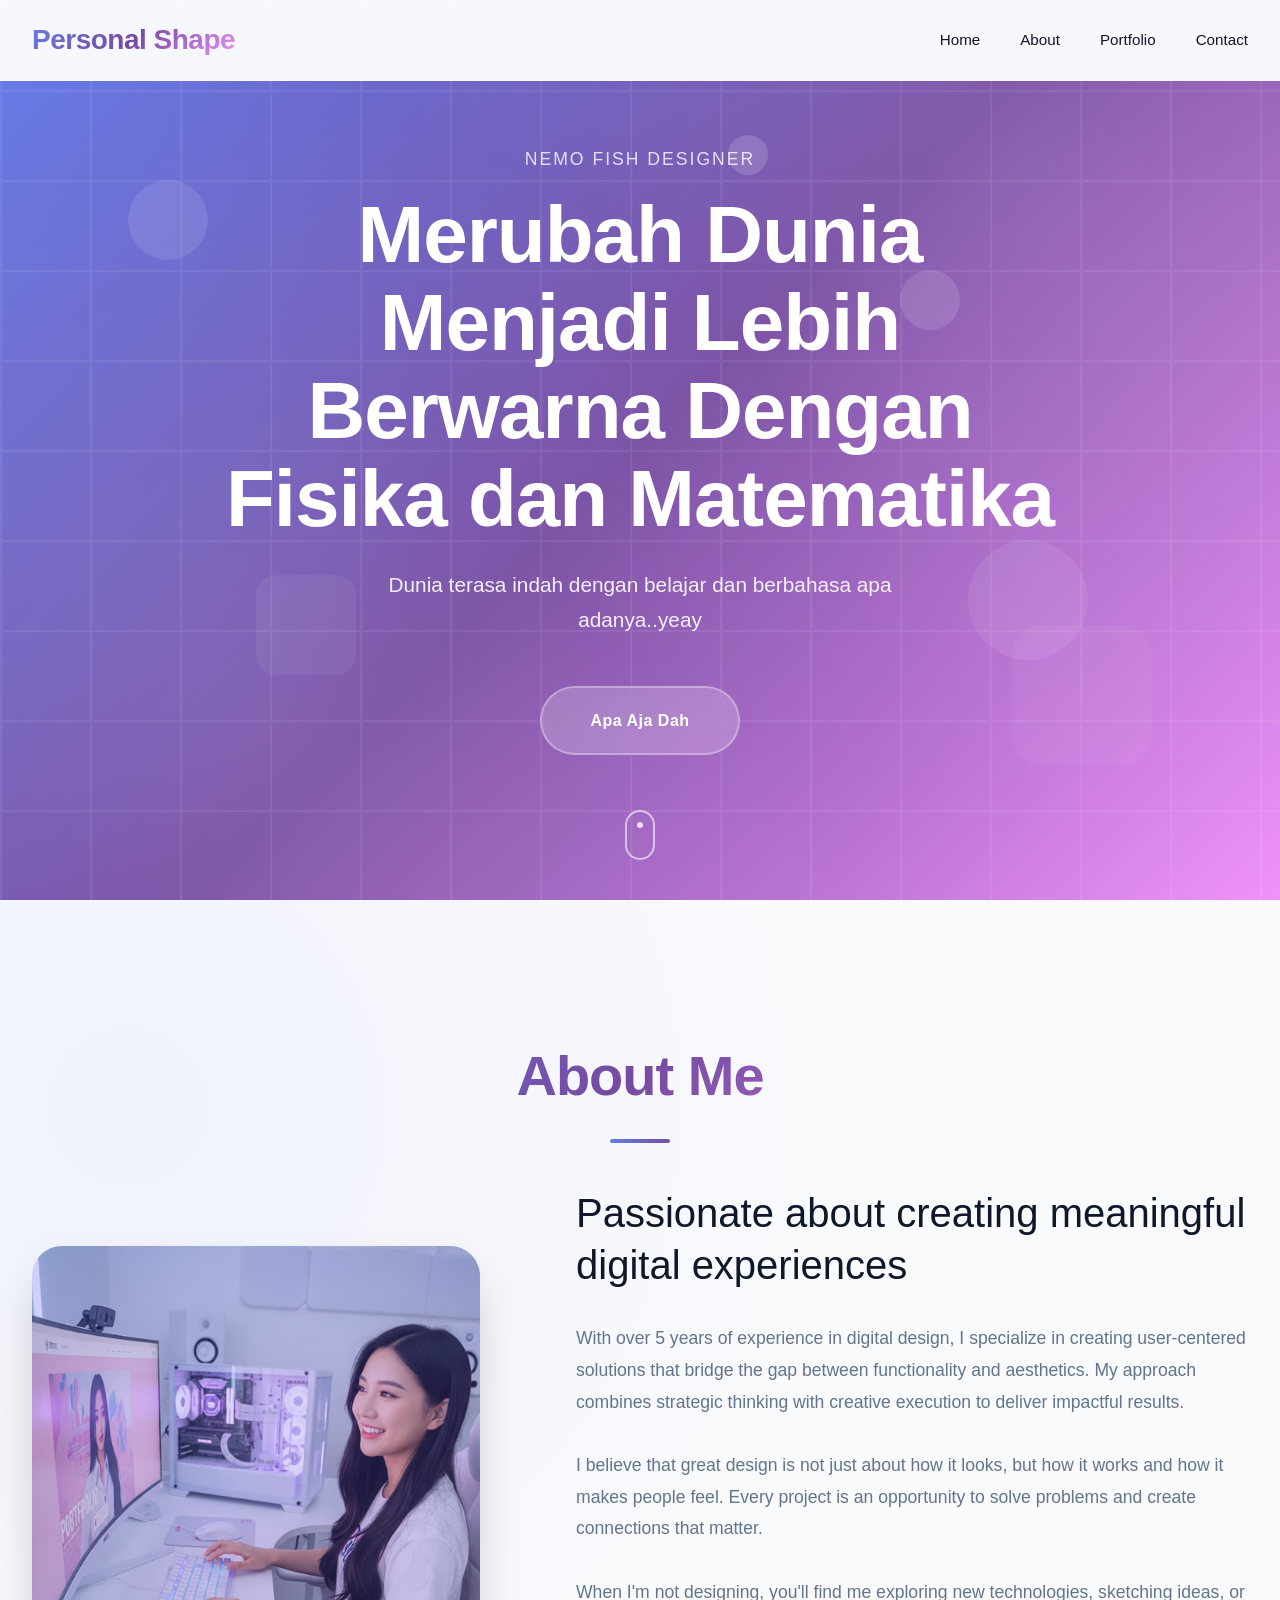
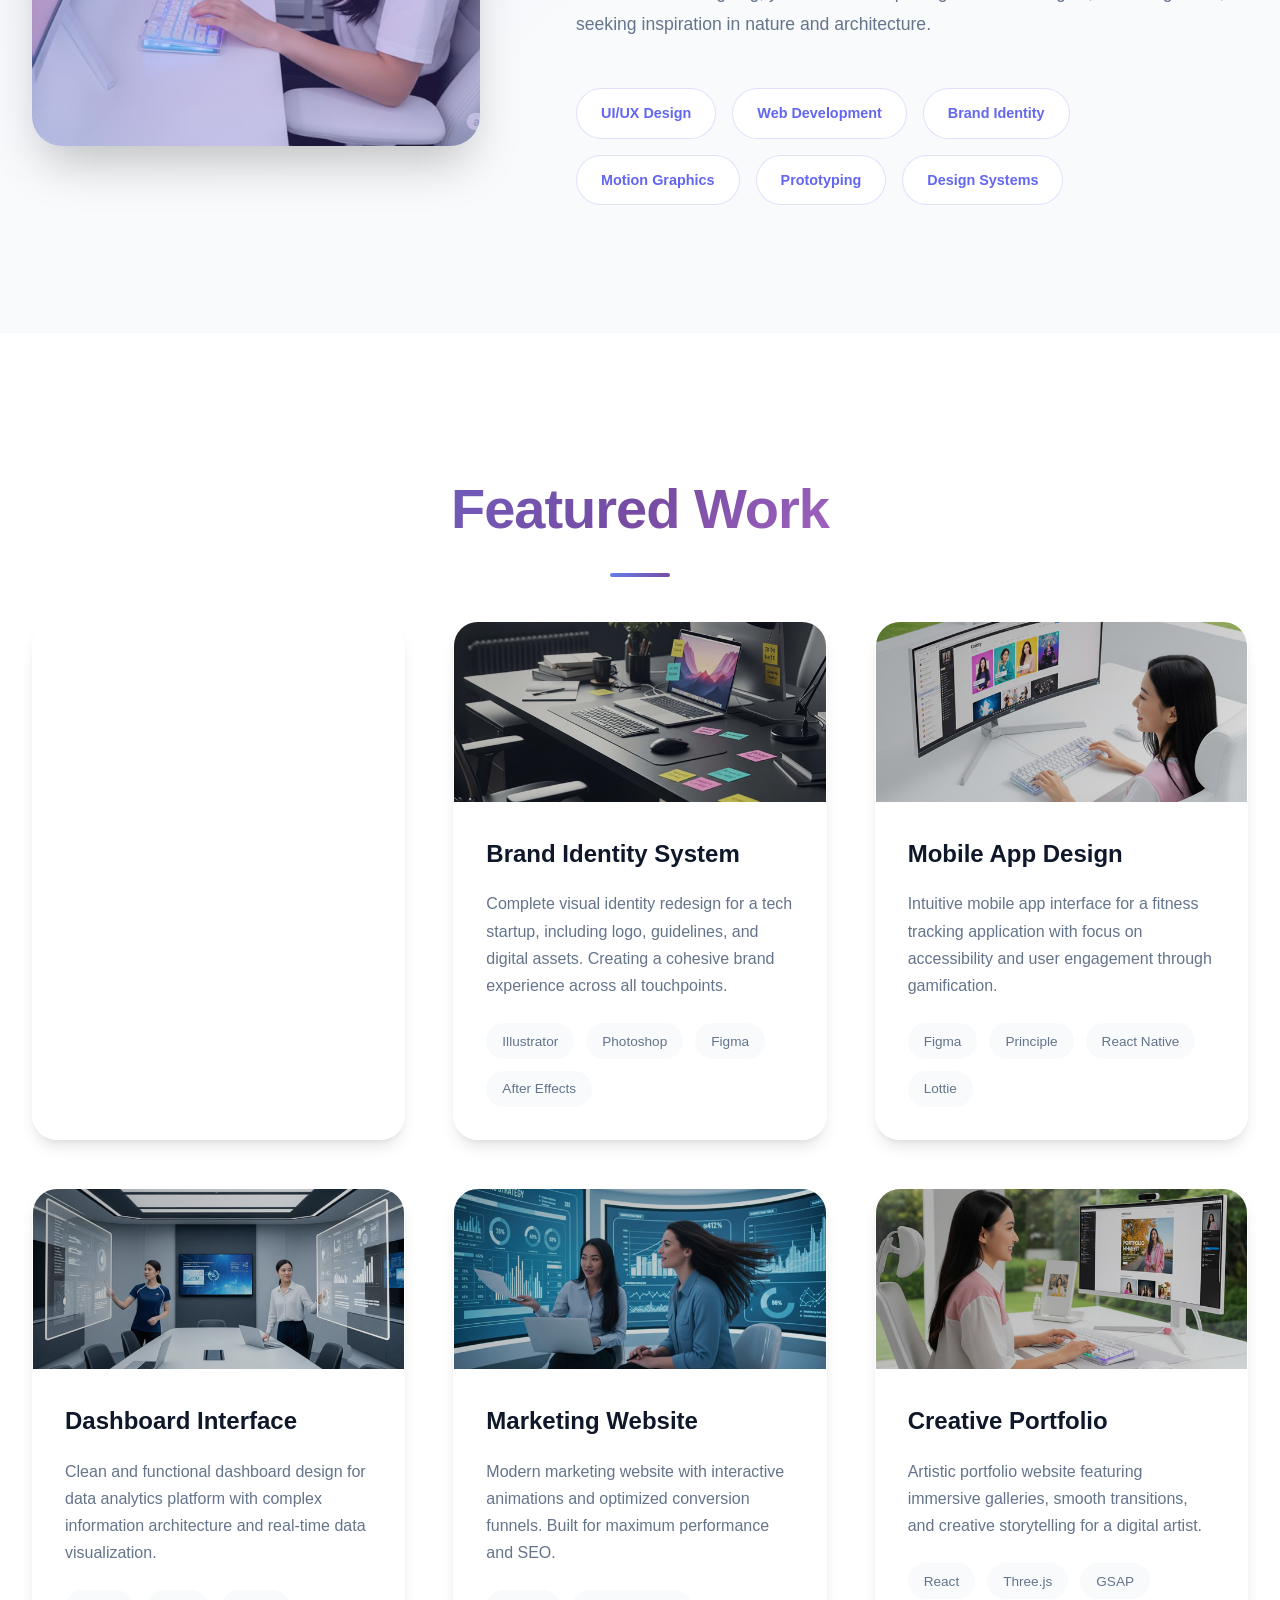
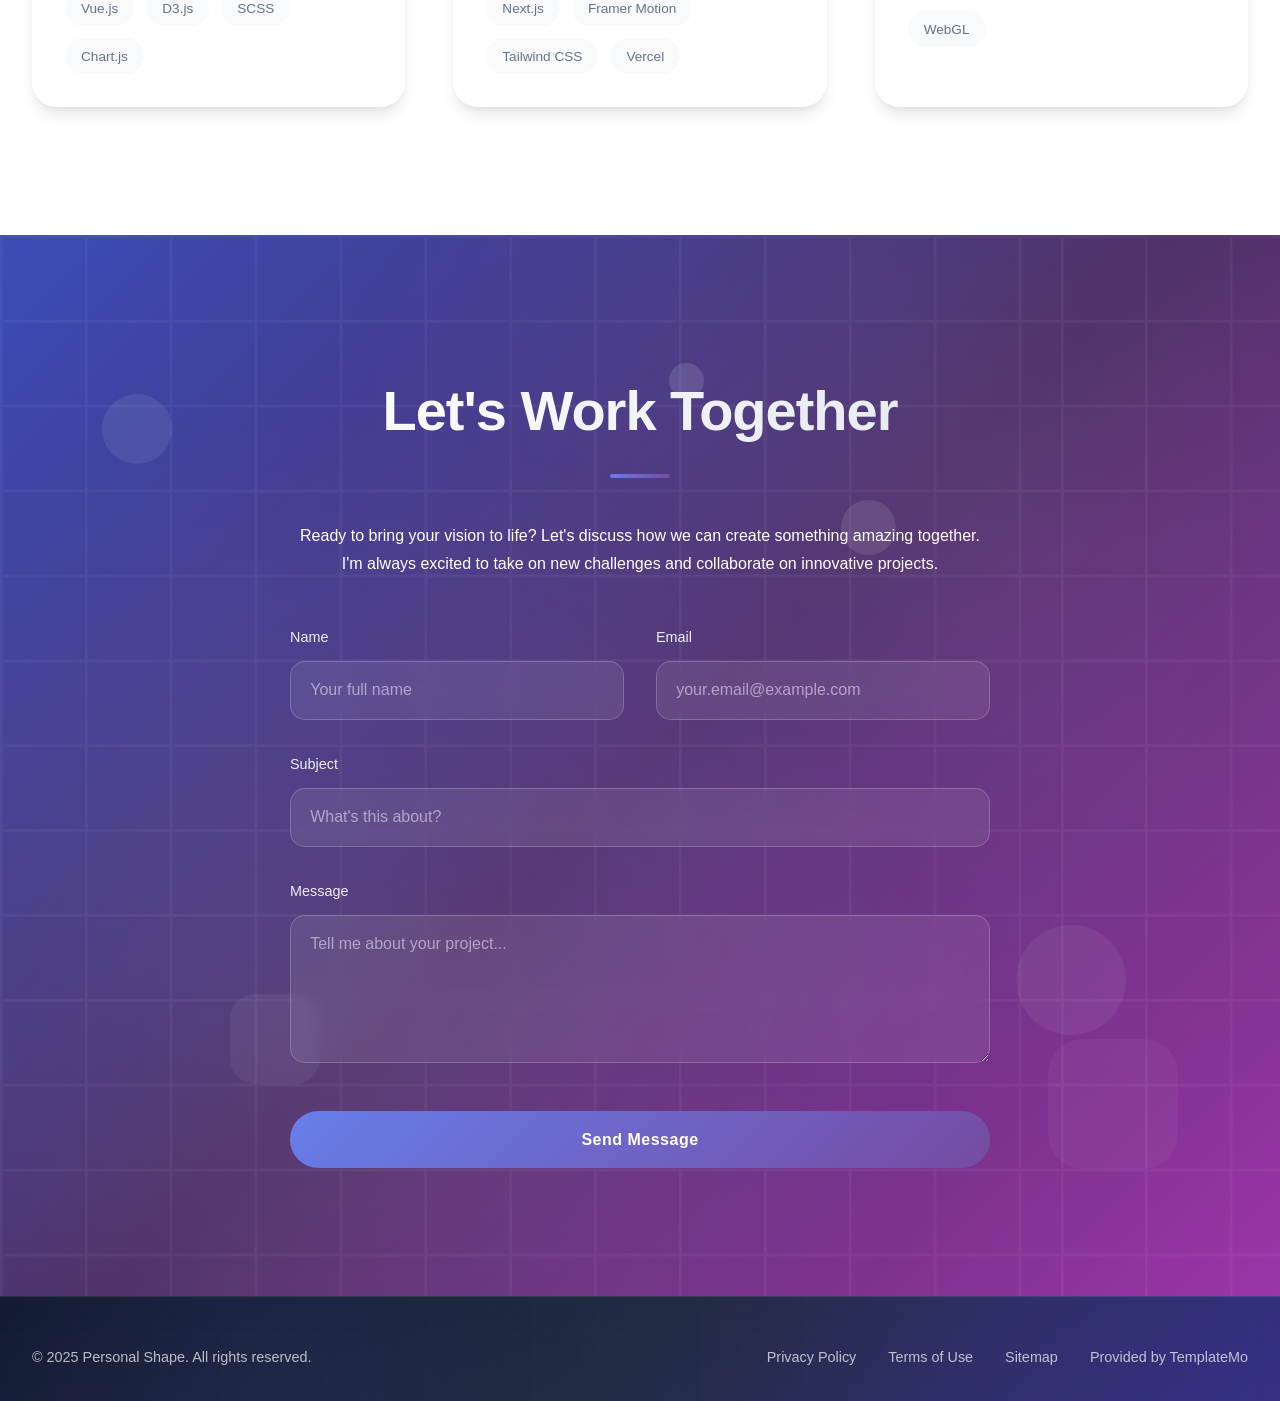
==== commit 313fa5e8: "index.html" ====
--- a/index.html
+++ b/index.html
@@ -74,7 +74,8 @@
                         7.800455306955081!2m3!1f0!2f0!3f0!3m2!1i1024!2i768!4f13.1!3m3!1m2!1s0x2e7a5 
                         7669d43fe55%3A0x75fae1bb400d4da5!2sSMA%20Negeri%208%20Yogyakarta!5e0! 
                         3m2!1sen!2sid!4v177812659581115m2!1sen!2sid
-                        </iframe>
+                       " width="100%" height="100%" style="border:0;" allowfullscreen="" loading="lazy"
+                        referrerpolicy="no-referrer-when-downgrade"> </iframe>
               
                 </div>
                 <div class="about-text slide-in-right">
@@ -103,7 +104,7 @@
                 <div class="portfolio-item">
                     
                         
-  <iframe src="https://youtu.be/Kw_UNZXNffQ?si=dKp5PVCQ7dcLFCZA" width="560" height="315" frameborder="0" allowfullscreen></iframe>
+  <iframe width="100%" height="100%" src="https://youtu.be/Kw_UNZXNffQ?si=dKp5PVCQ7dcLFCZA" width="560" height="315" frameborder="0" allowfullscreen></iframe>
 
                     
                     <div class="portfolio-content">
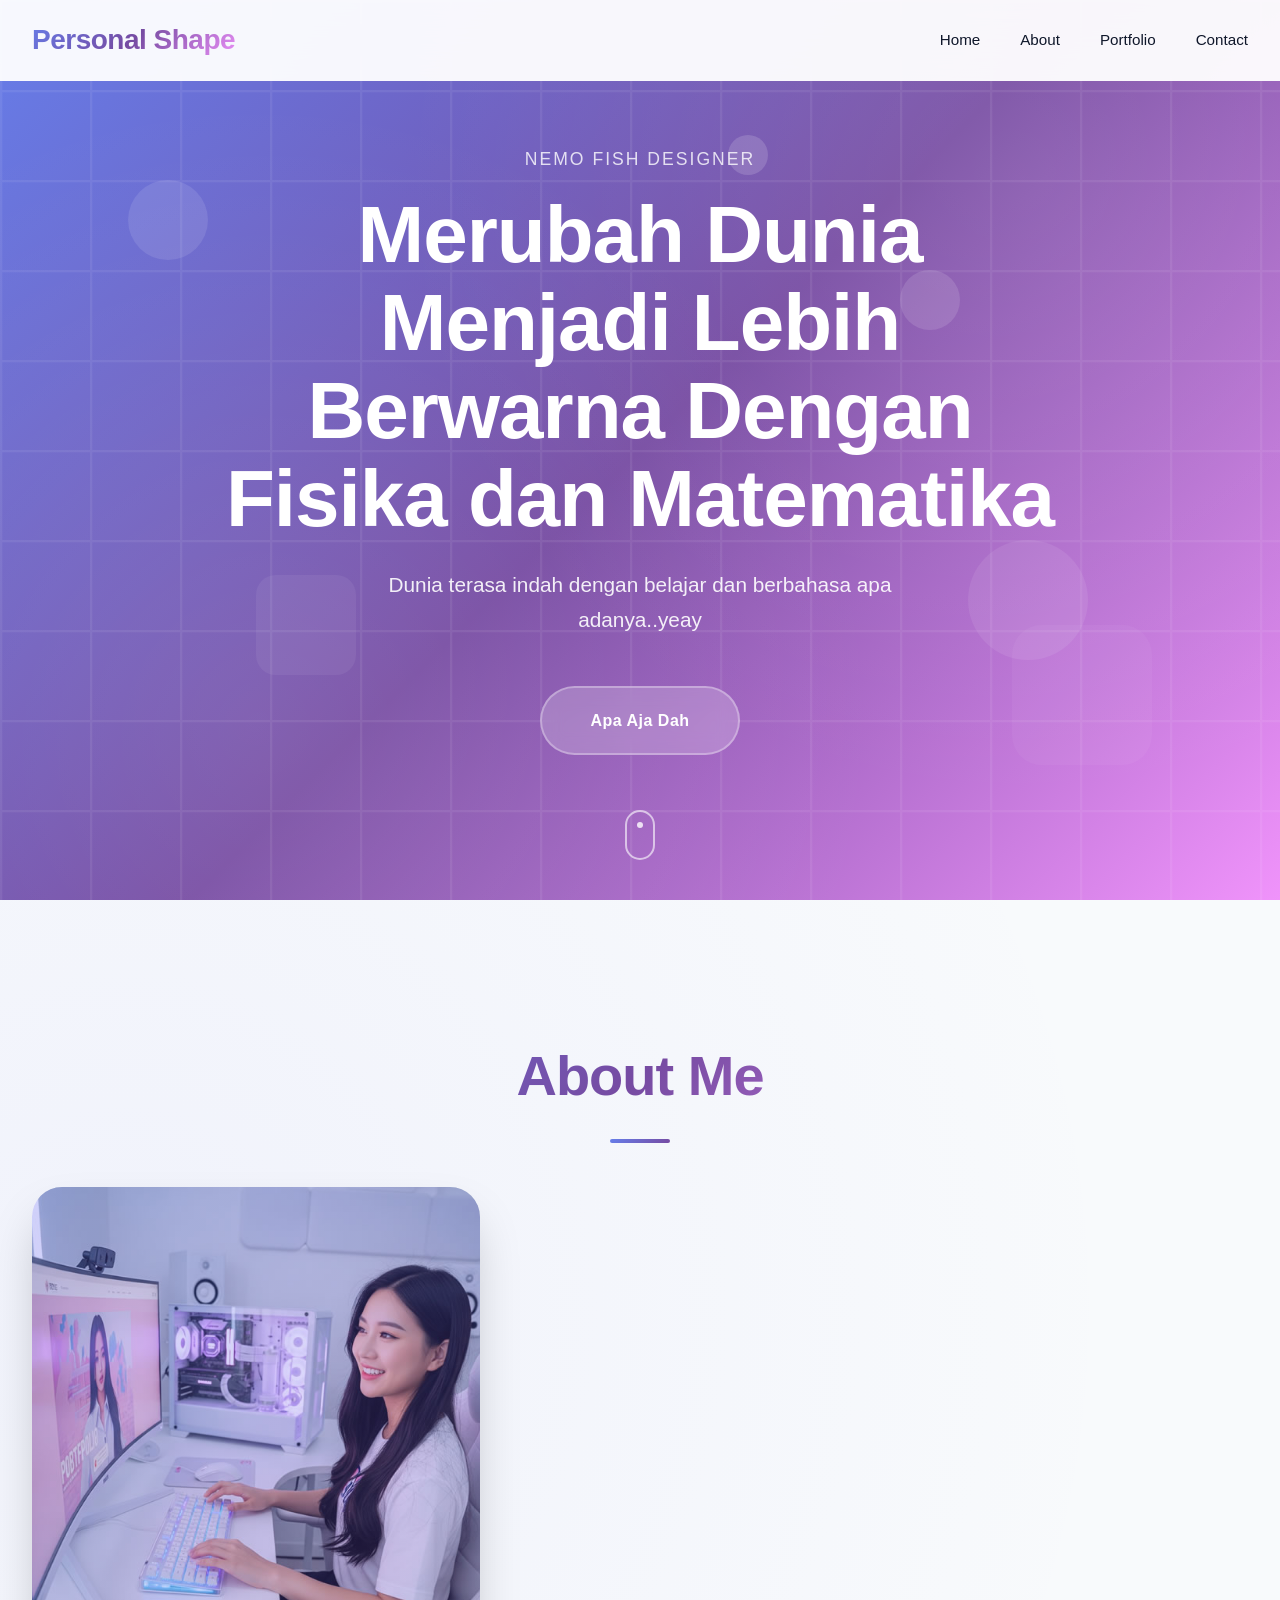
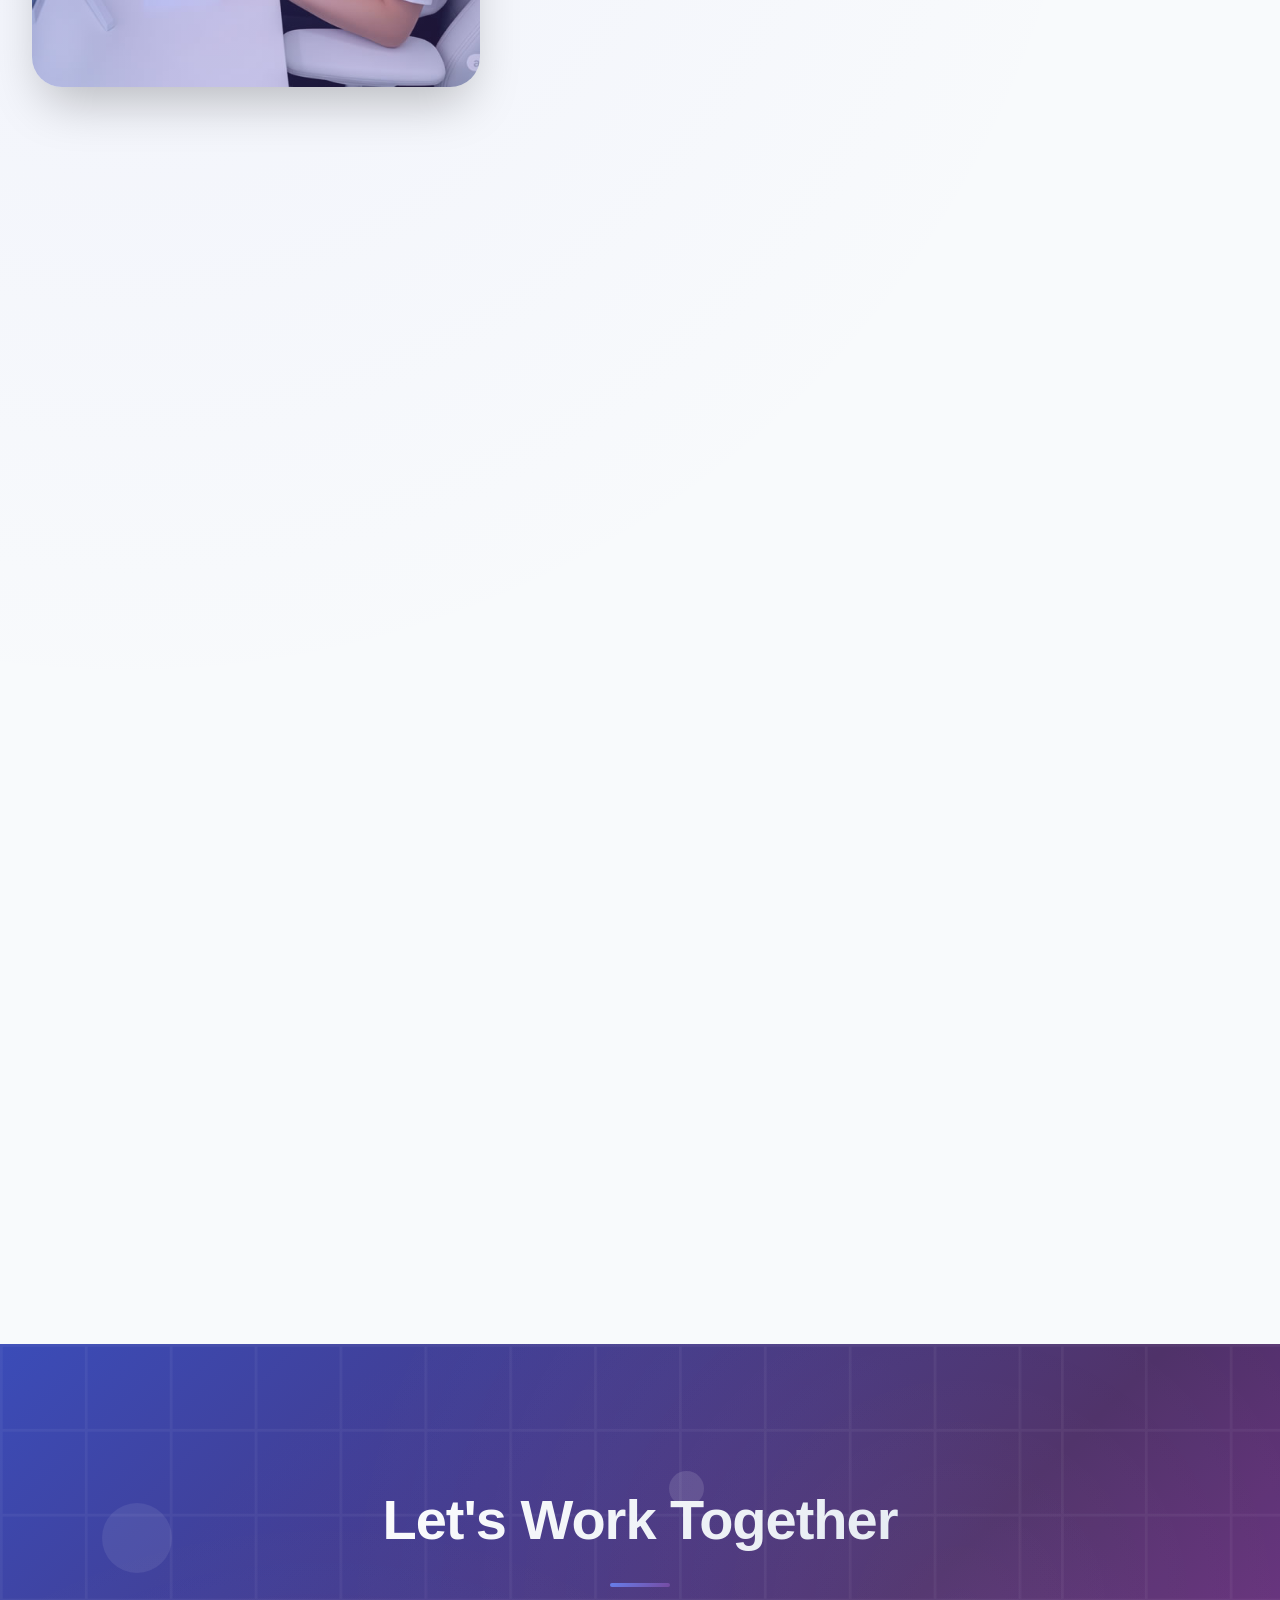
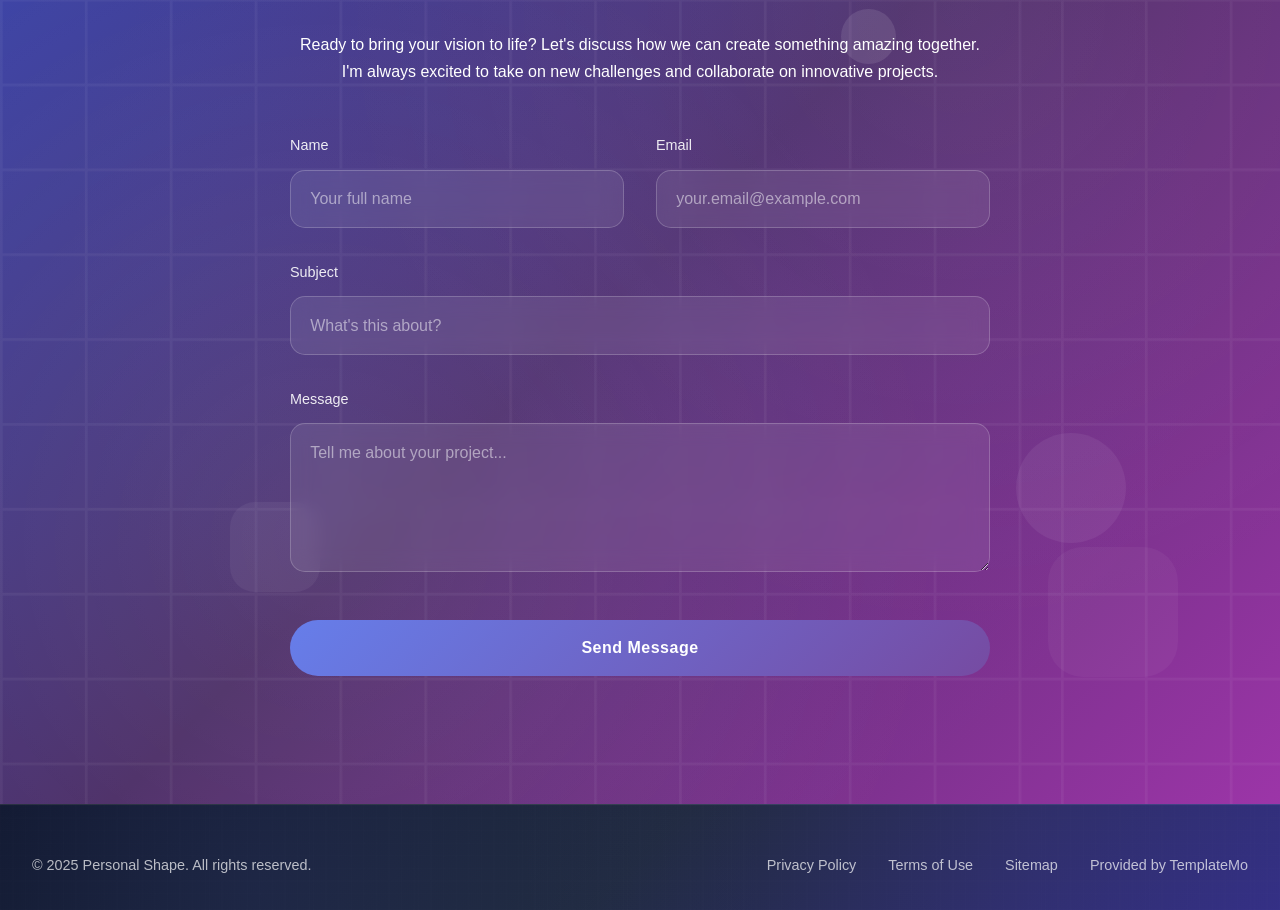
==== commit 9d79bb6f: "index.html" ====
--- a/index.html
+++ b/index.html
@@ -74,8 +74,8 @@
                         7.800455306955081!2m3!1f0!2f0!3f0!3m2!1i1024!2i768!4f13.1!3m3!1m2!1s0x2e7a5 
                         7669d43fe55%3A0x75fae1bb400d4da5!2sSMA%20Negeri%208%20Yogyakarta!5e0! 
                         3m2!1sen!2sid!4v177812659581115m2!1sen!2sid
-                       " width="100%" height="100%" style="border:0;" allowfullscreen="" loading="lazy"
-                        referrerpolicy="no-referrer-when-downgrade"> </iframe>
+                       " width="100%" height="500" style="border:0;" allowfullscreen="" loading="lazy"
+                        </iframe>
               
                 </div>
                 <div class="about-text slide-in-right">
@@ -104,7 +104,7 @@
                 <div class="portfolio-item">
                     
                         
-  <iframe width="100%" height="100%" src="https://youtu.be/Kw_UNZXNffQ?si=dKp5PVCQ7dcLFCZA" width="560" height="315" frameborder="0" allowfullscreen></iframe>
+  <iframe width="100%" height="100%" src="https://youtu.be/Kw_UNZXNffQ?si=dKp5PVCQ7dcLFCZA" frameborder="0" allowfullscreen></iframe>
 
                     
                     <div class="portfolio-content">
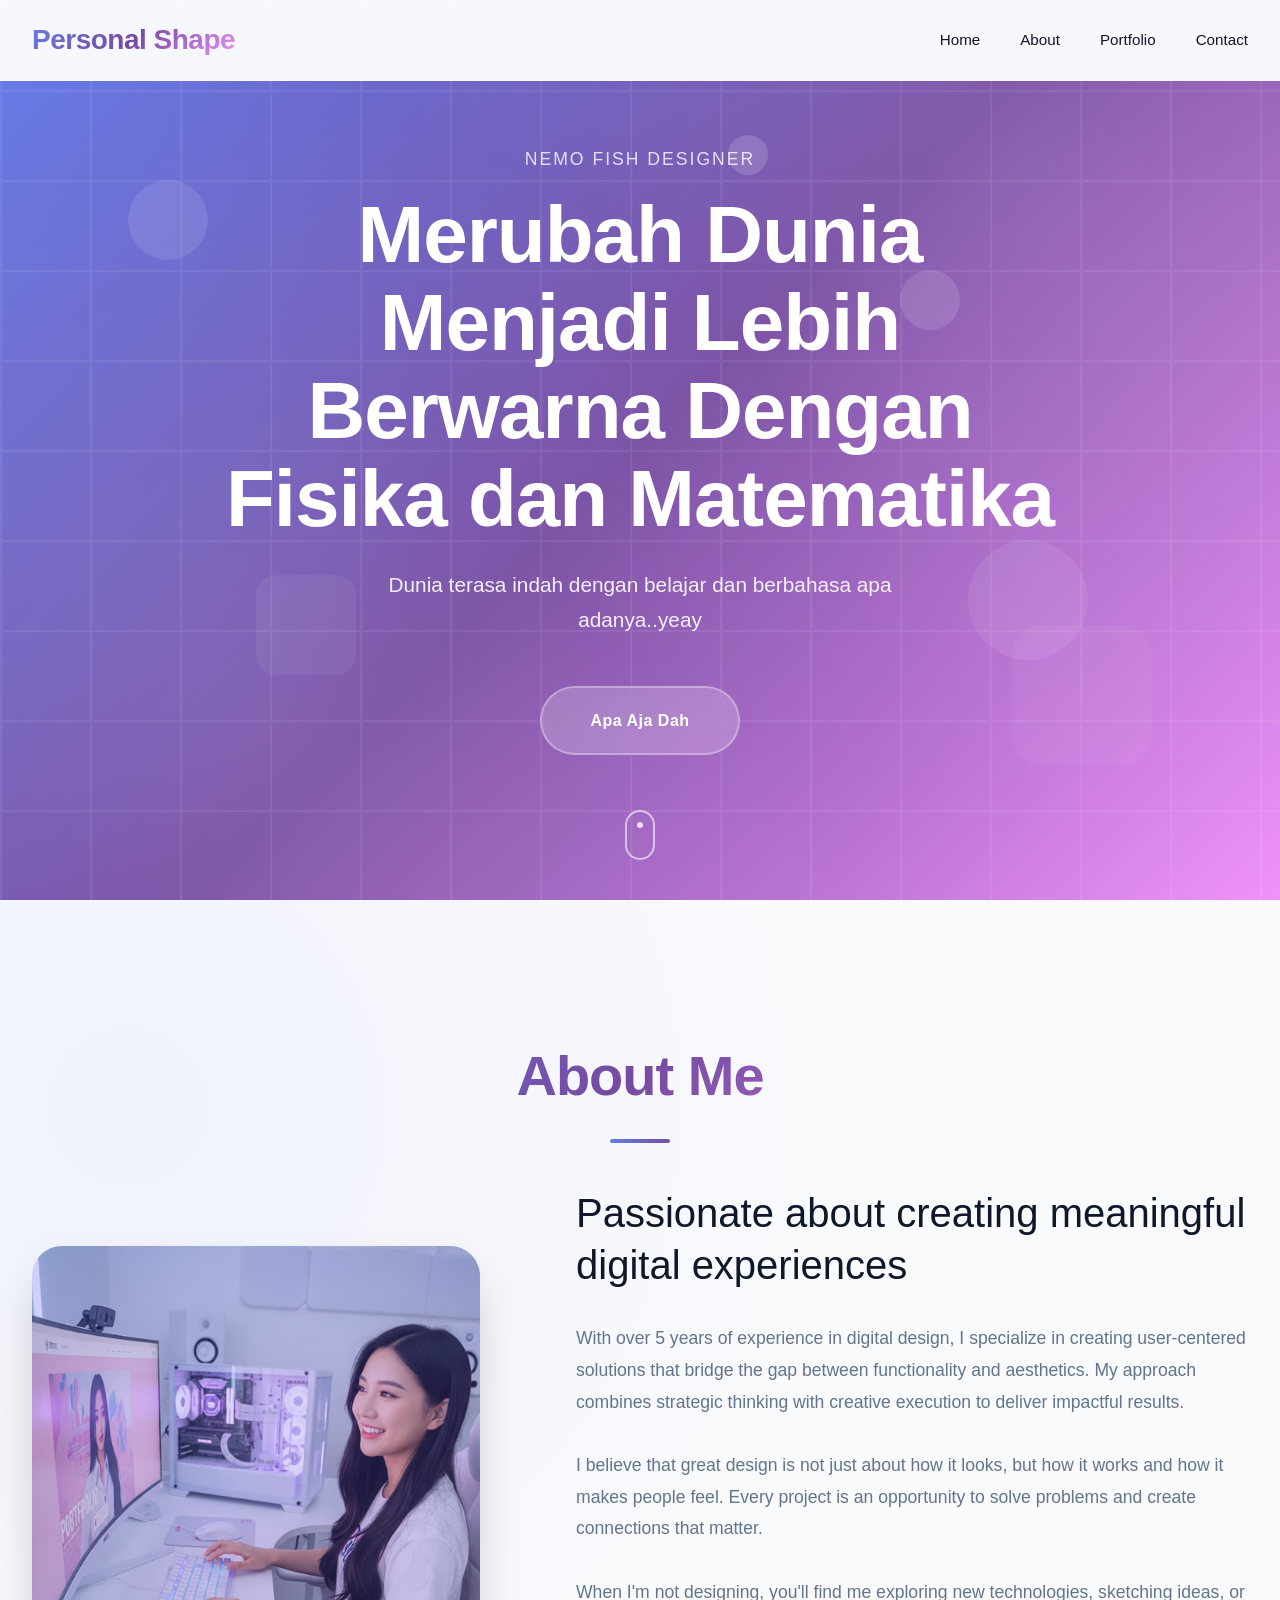
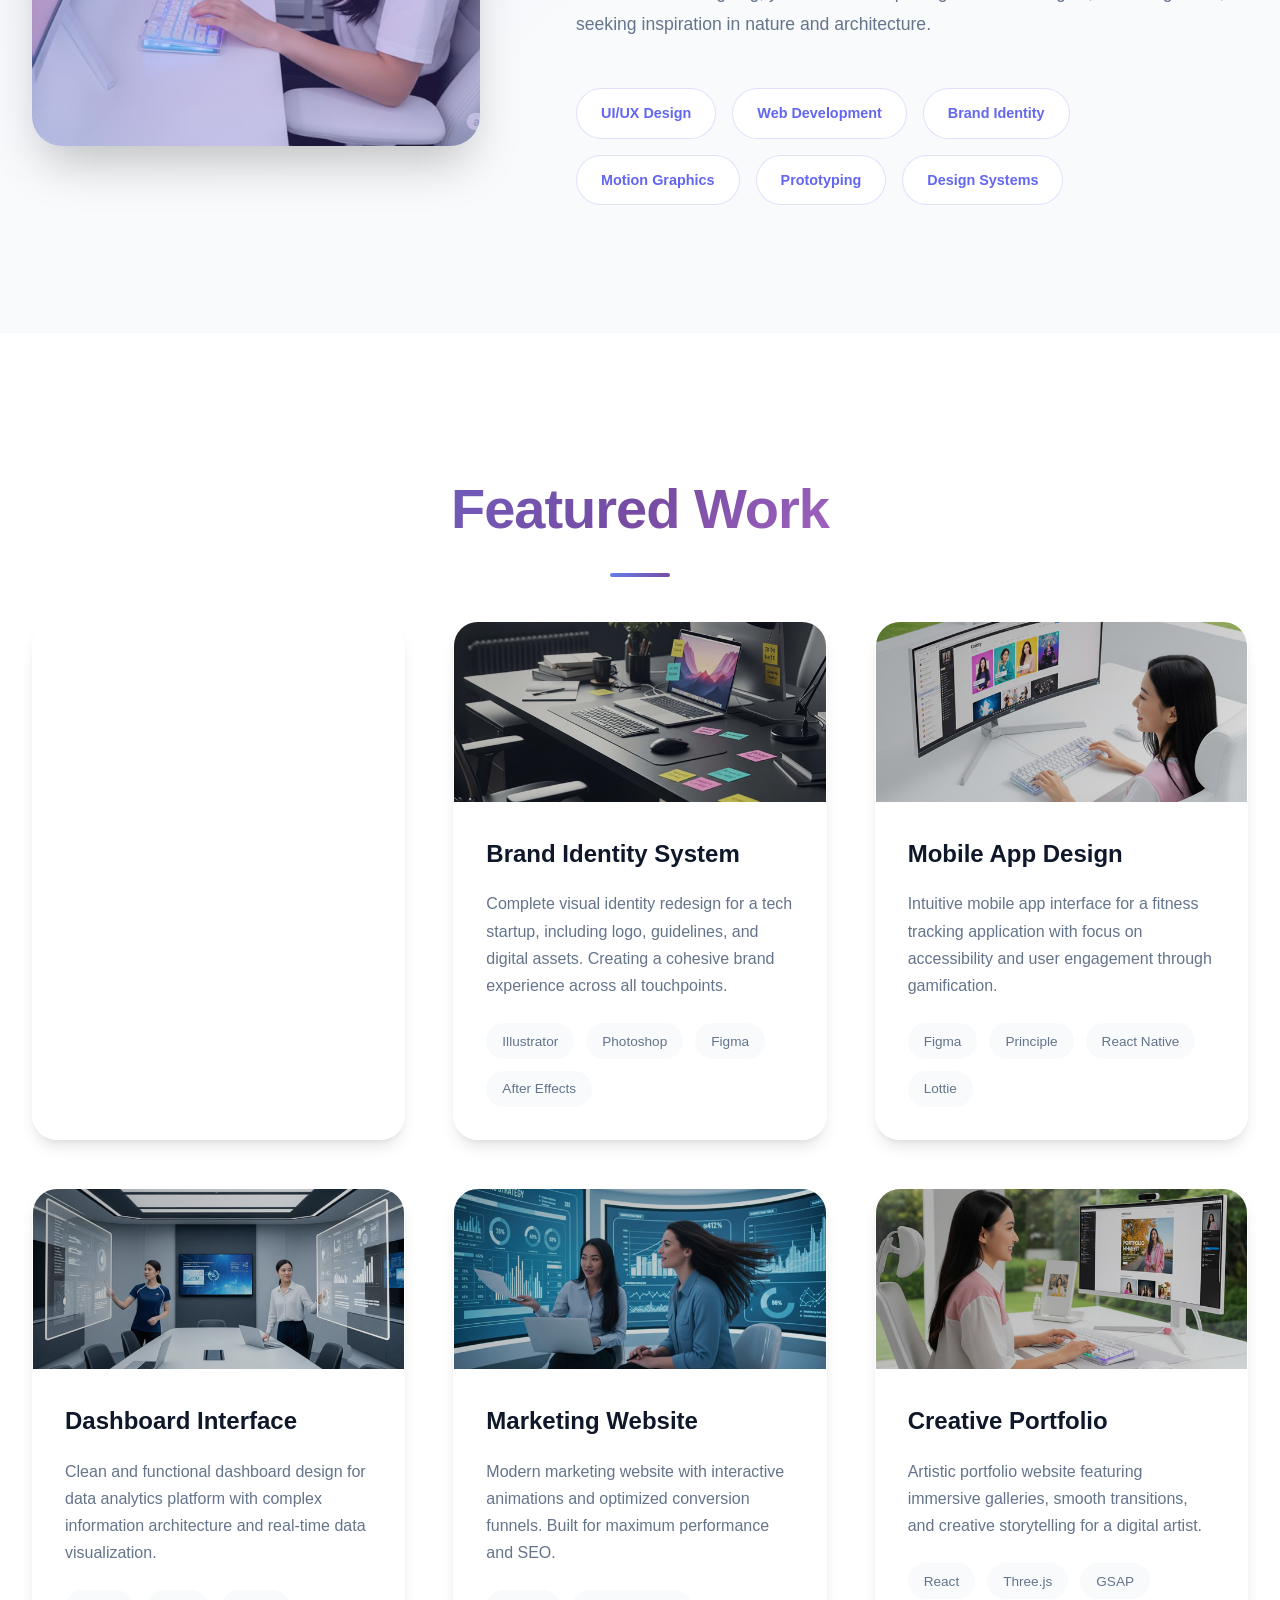
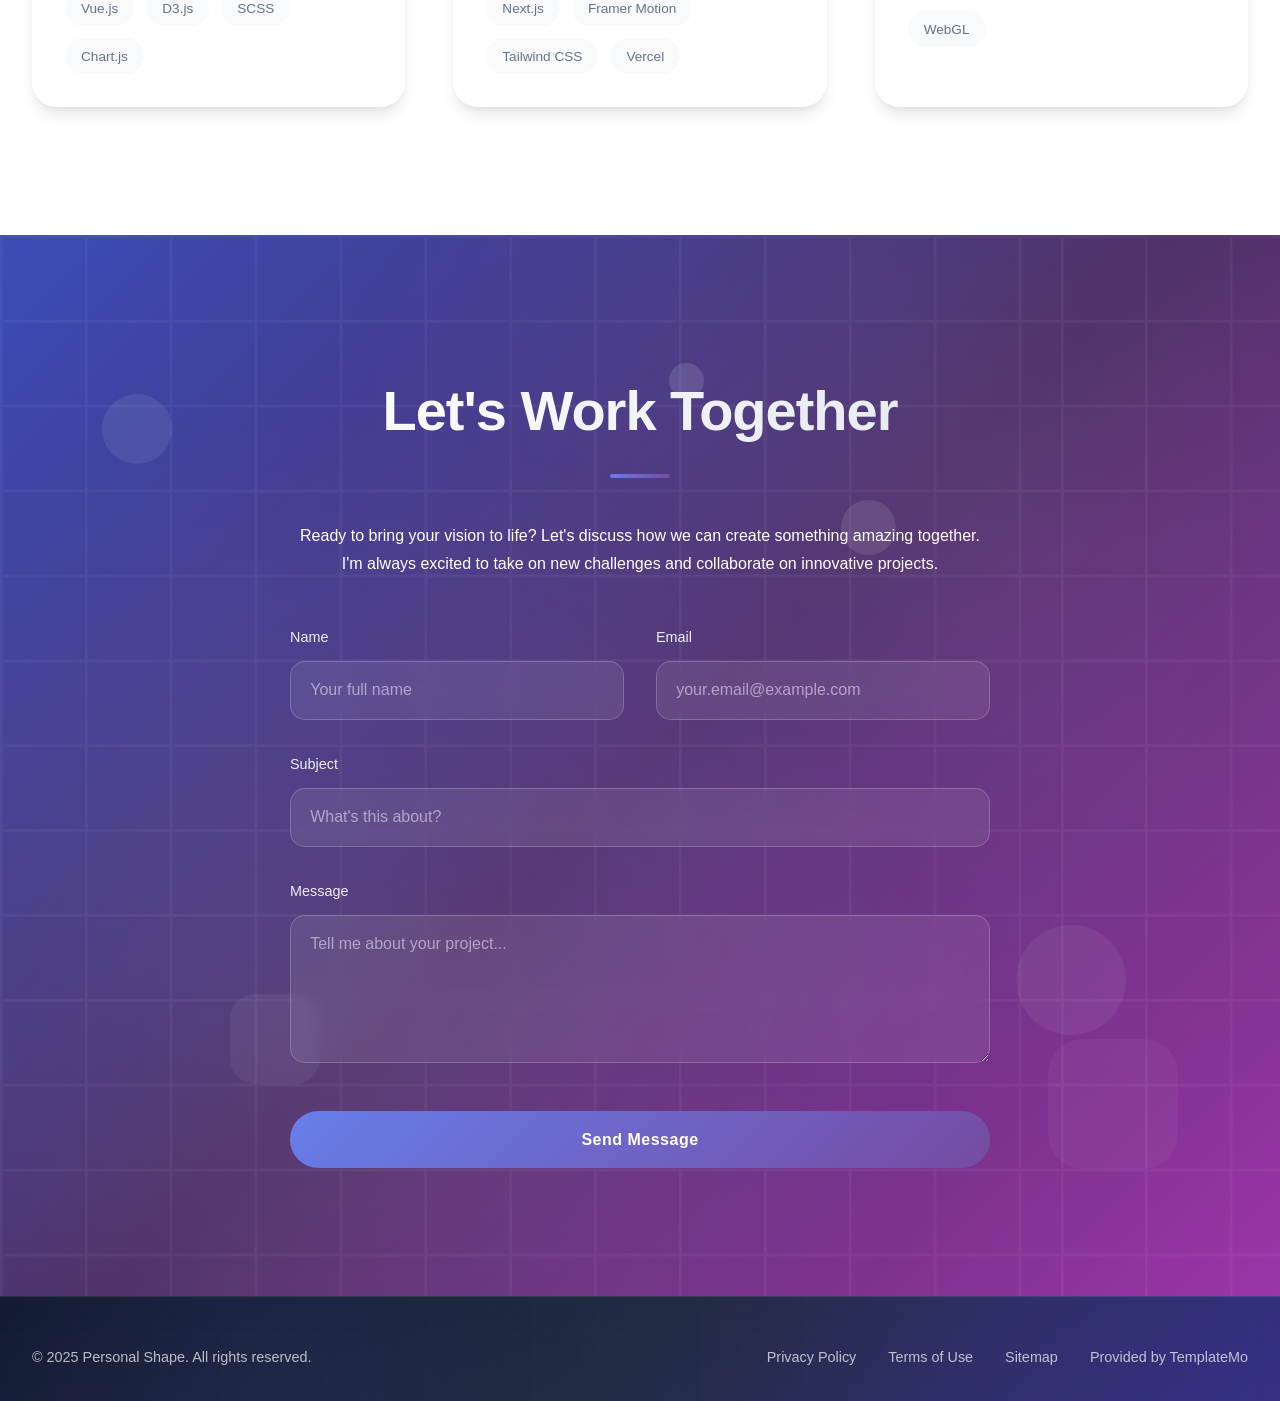
==== commit 014d9659: "index.html" ====
--- a/index.html
+++ b/index.html
@@ -69,13 +69,8 @@
             <div class="about-content">
                 <div class="about-image slide-in-left">
                     
-                    <iframe src="https://www.google.com/maps/embed?pb=!1m18!1m12!1m3!1d3952.8995816
-                        96843!2d110.3928100740499!3d-
-                        7.800455306955081!2m3!1f0!2f0!3f0!3m2!1i1024!2i768!4f13.1!3m3!1m2!1s0x2e7a5 
-                        7669d43fe55%3A0x75fae1bb400d4da5!2sSMA%20Negeri%208%20Yogyakarta!5e0! 
-                        3m2!1sen!2sid!4v177812659581115m2!1sen!2sid
-                       " width="100%" height="500" style="border:0;" allowfullscreen="" loading="lazy"
-                        </iframe>
+                   <iframe src="https://www.google.com/maps/embed?pb=!1m18!1m12!1m3!1d494.11284405664384!2d110.39369252177107!3d-7.800119811390603!2m3!1f0!2f0!3f0!3m2!1i1024!2i768!4f13.1!3m3!1m2!1s0x2e7a57669d43fe55%3A0x75fae1bb400d4da5!2sSMA%20Negeri%208%20Yogyakarta!5e0!3m2!1sid!2sid!4v1780789280325!5m2!1sid!2sid" width="100%" height="100%" 
+                       style="border:0;" allowfullscreen="" loading="lazy" referrerpolicy="no-referrer-when-downgrade"></iframe>
               
                 </div>
                 <div class="about-text slide-in-right">
@@ -104,8 +99,12 @@
                 <div class="portfolio-item">
                     
                         
-  <iframe width="100%" height="100%" src="https://youtu.be/Kw_UNZXNffQ?si=dKp5PVCQ7dcLFCZA" frameborder="0" allowfullscreen></iframe>
-
+  <iframe width="100%" height="100%" 
+      src="https://www.youtube.com/embed/PPmHcEgvMrc?si=lEihd-a2ouW7uQXj" 
+      title="YouTube video player" 
+      frameborder="0"
+      allow="accelerometer; autoplay; clipboard-write; encrypted-media; gyroscope; picture-in-picture; web-share"
+      referrerpolicy="strict-origin-when-cross-origin" allowfullscreen></iframe>
                     
                     <div class="portfolio-content">
                         <h4>E-commerce Platform</h4>
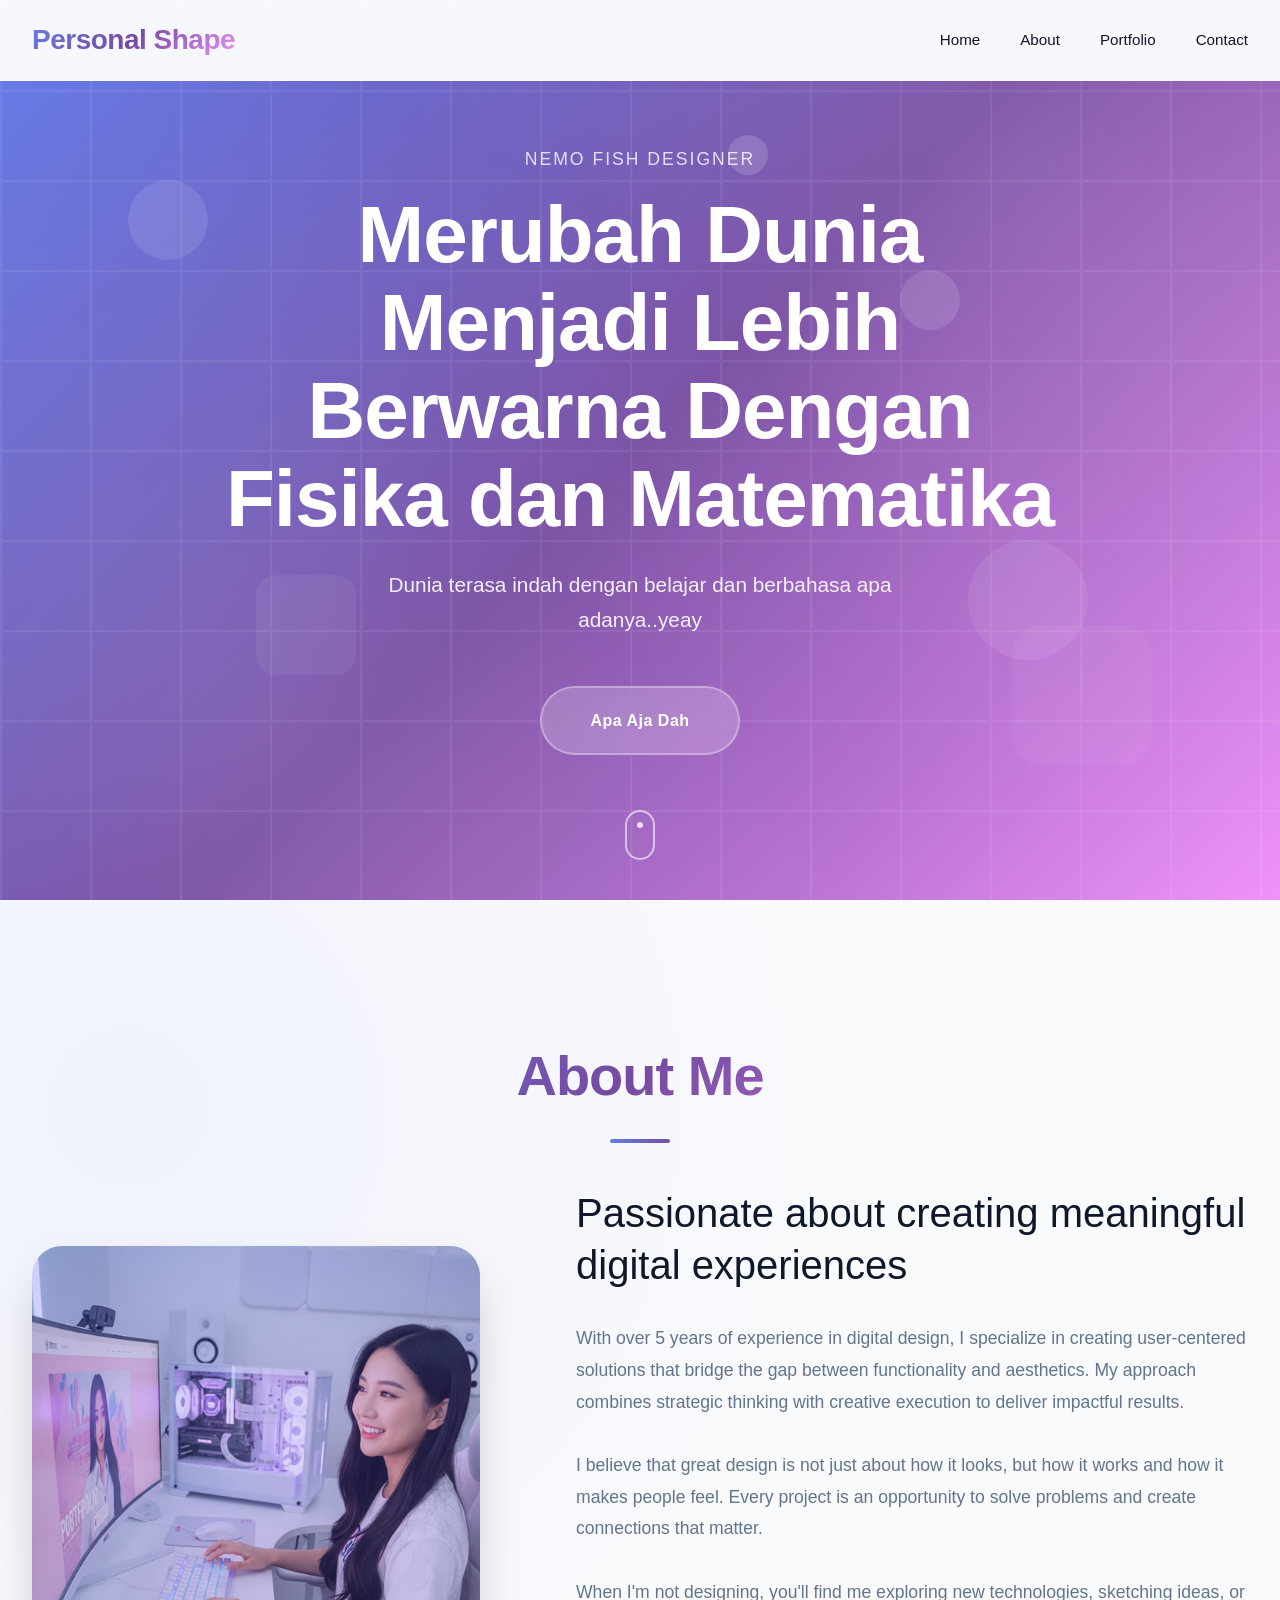
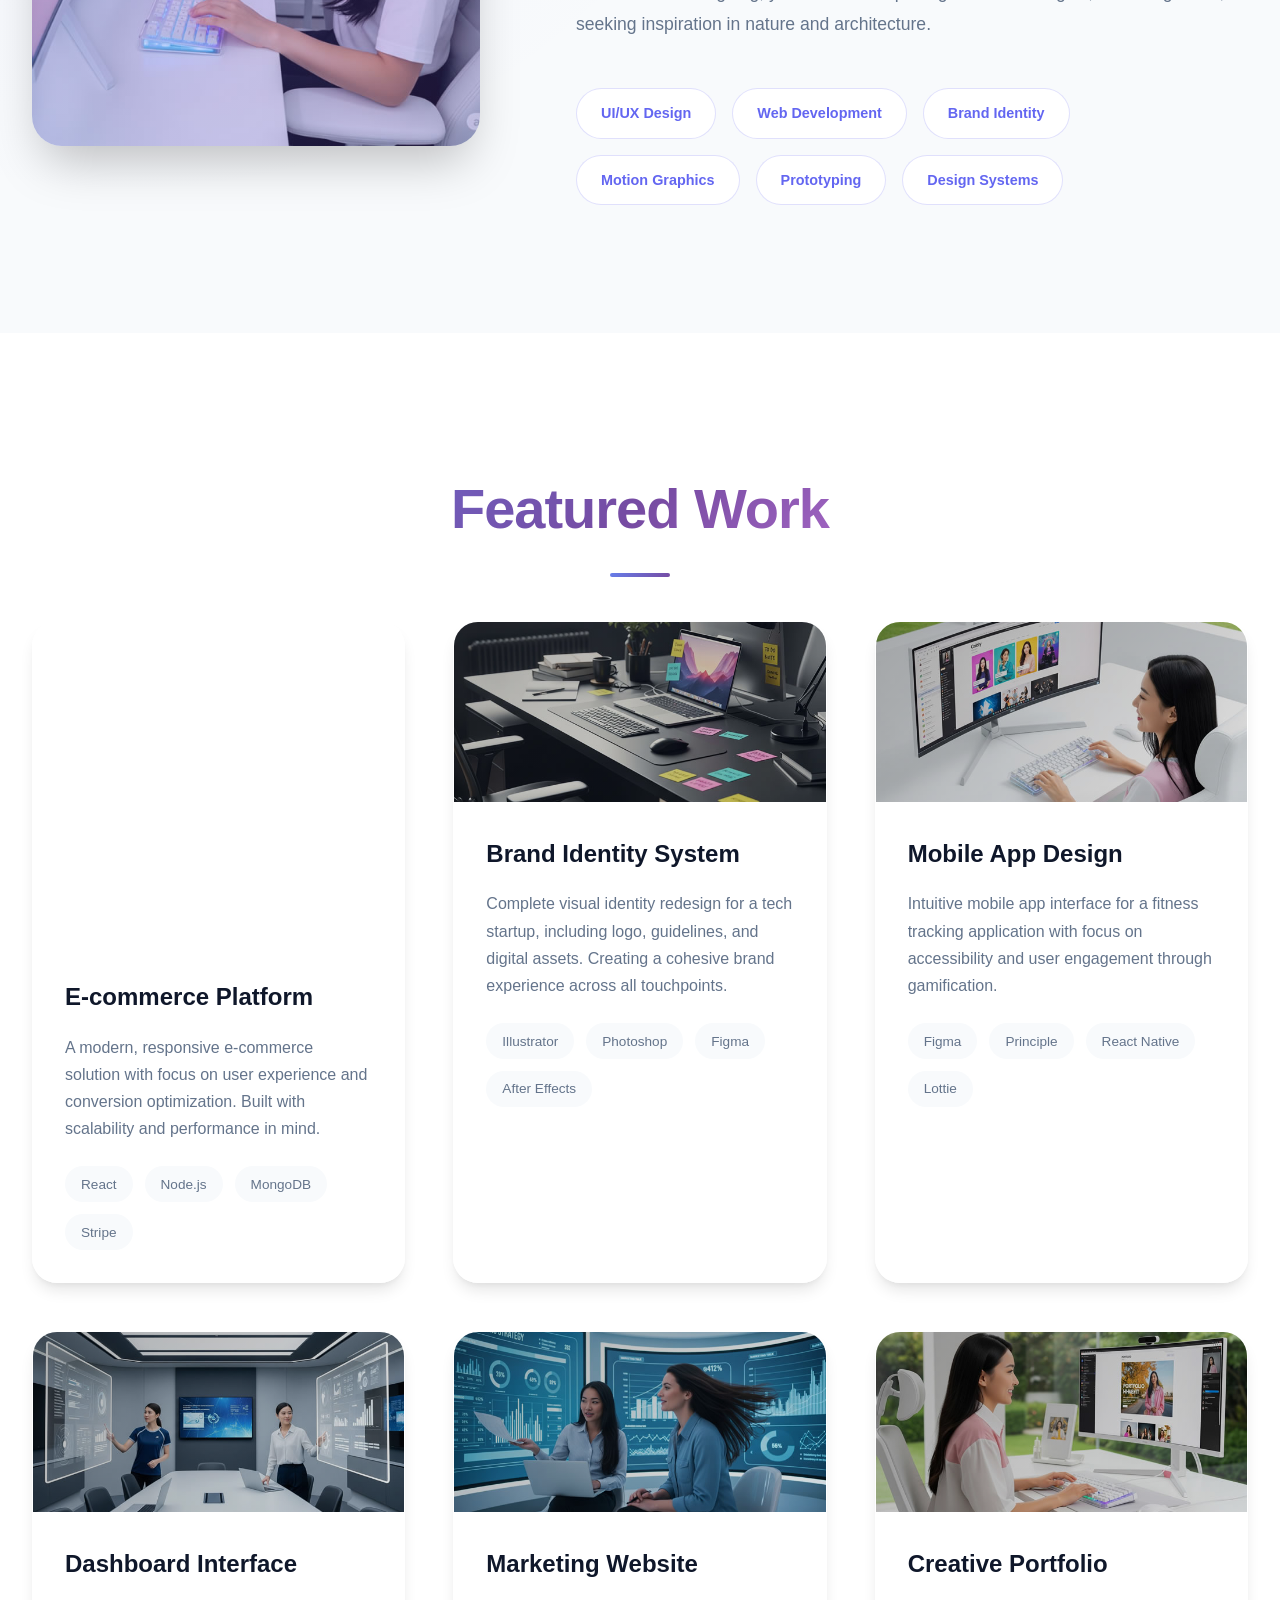
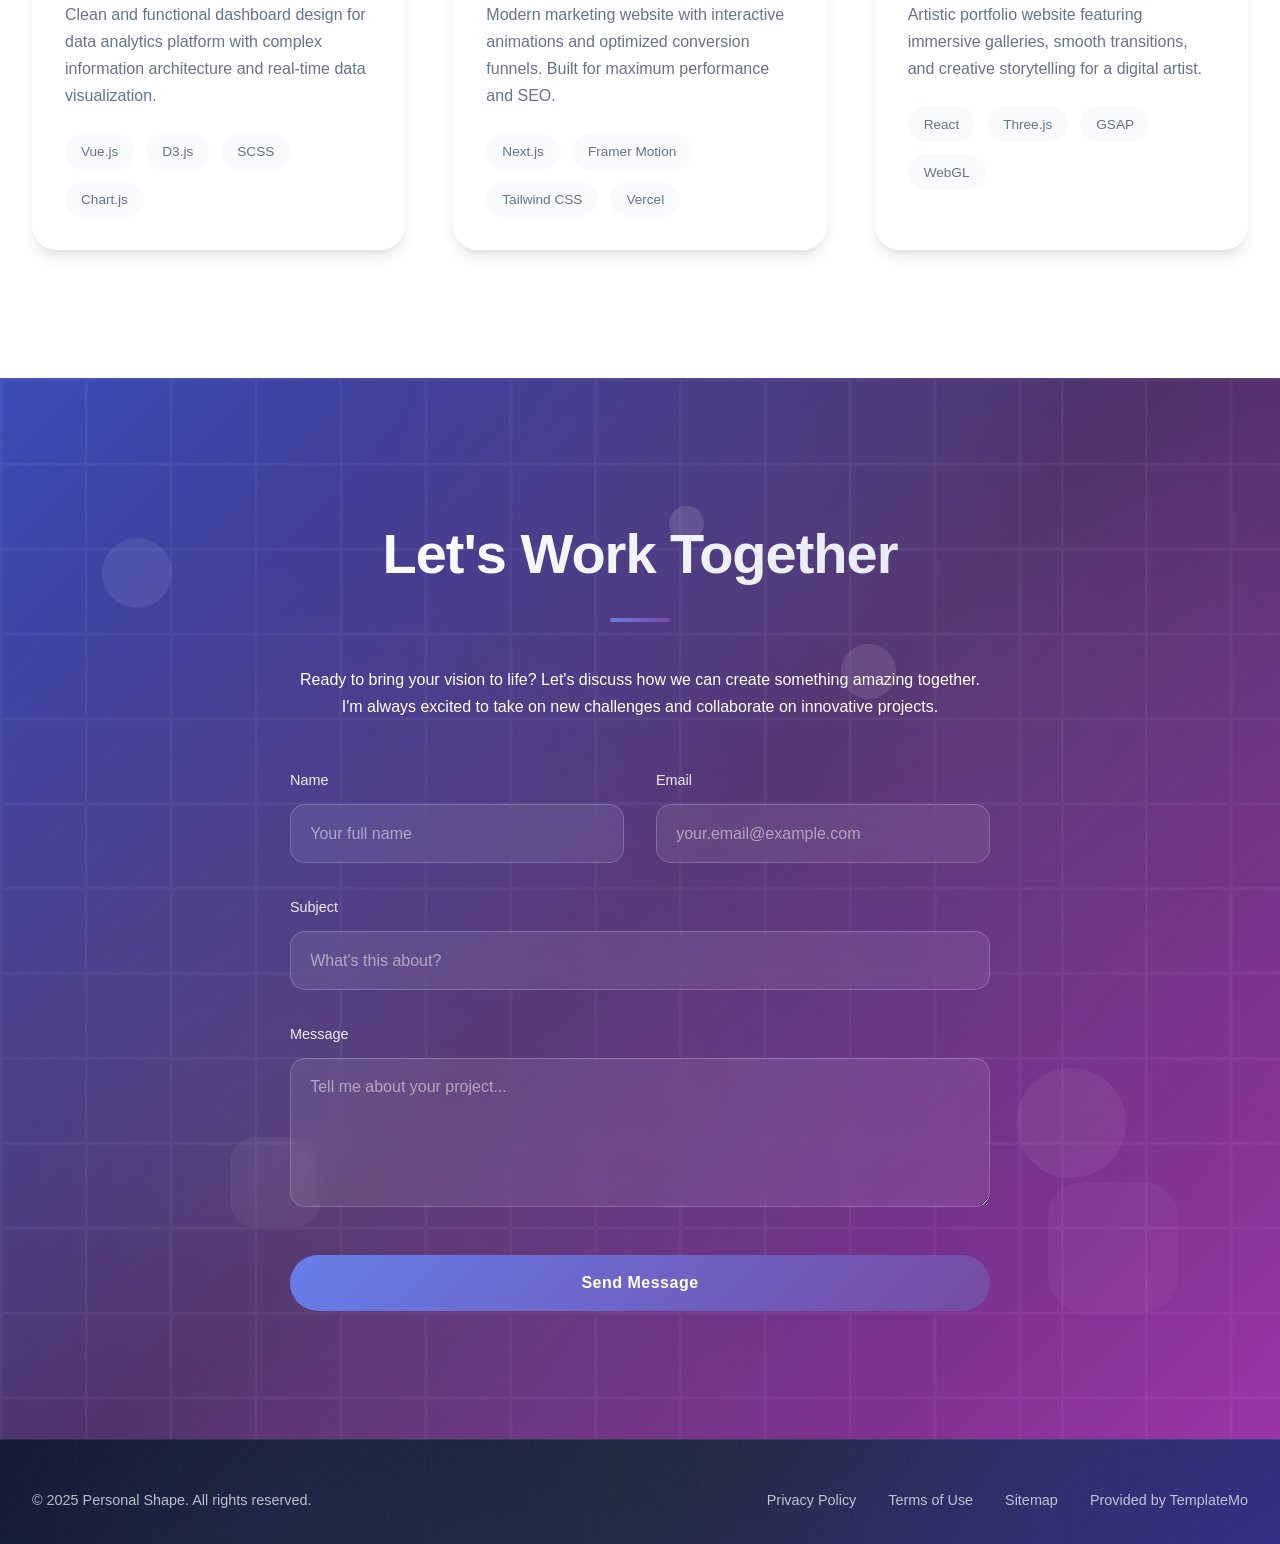
==== commit a024466f: "index.html" ====
--- a/index.html
+++ b/index.html
@@ -99,7 +99,7 @@
                 <div class="portfolio-item">
                     
                         
-  <iframe width="100%" height="100%" 
+  <iframe width="560" height="315" 
       src="https://www.youtube.com/embed/PPmHcEgvMrc?si=lEihd-a2ouW7uQXj" 
       title="YouTube video player" 
       frameborder="0"
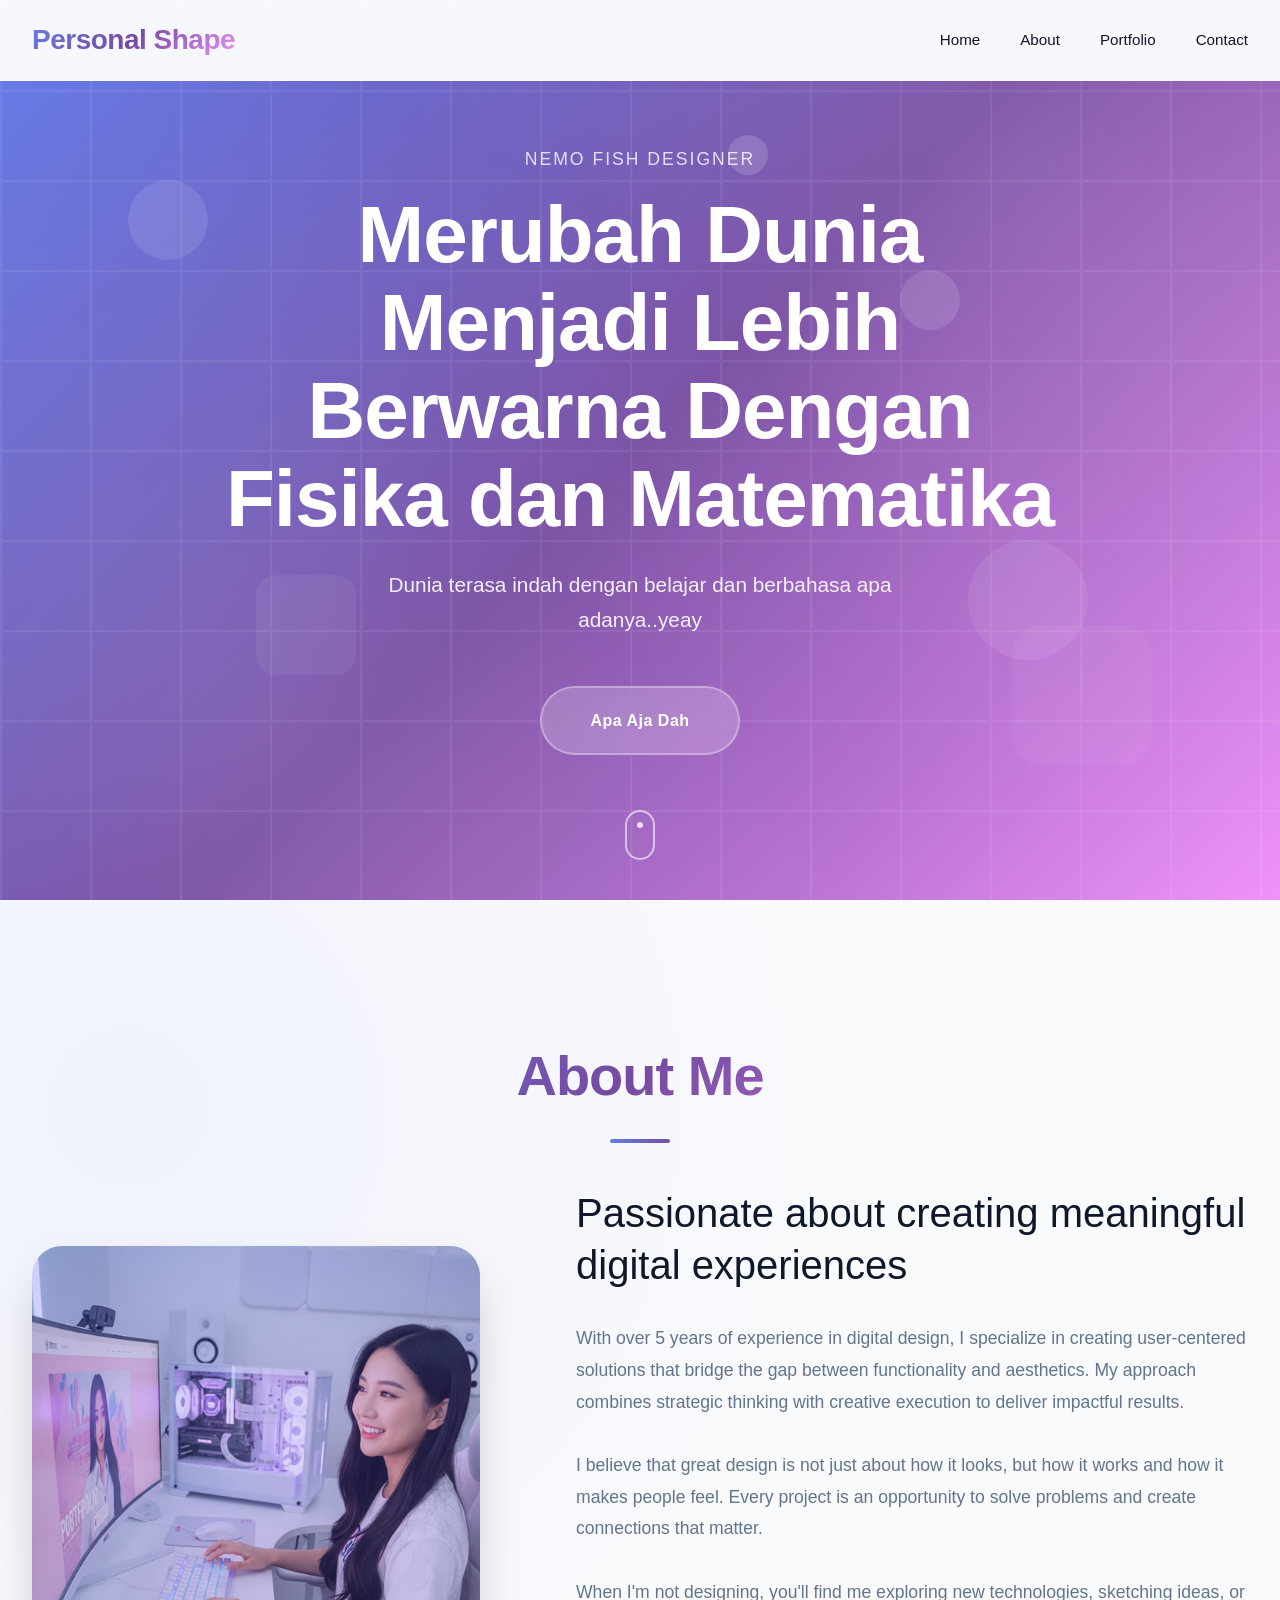
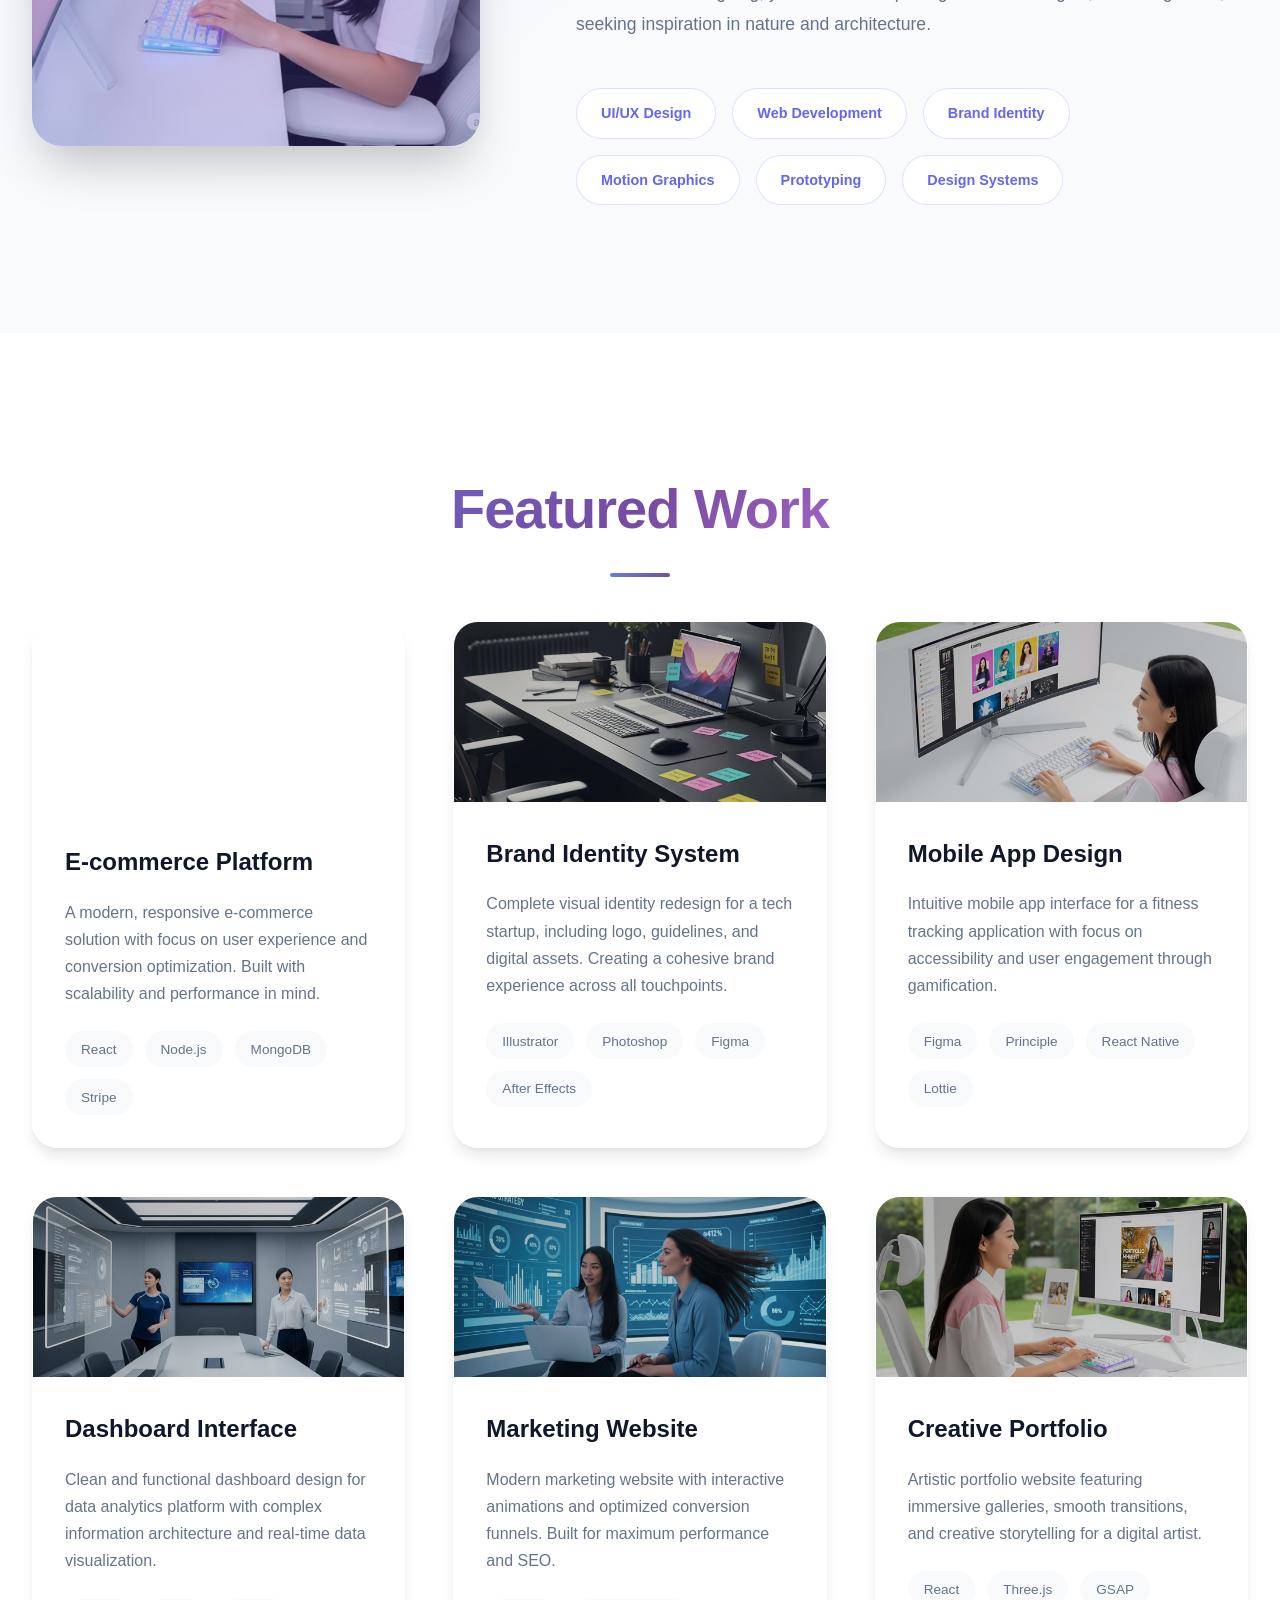
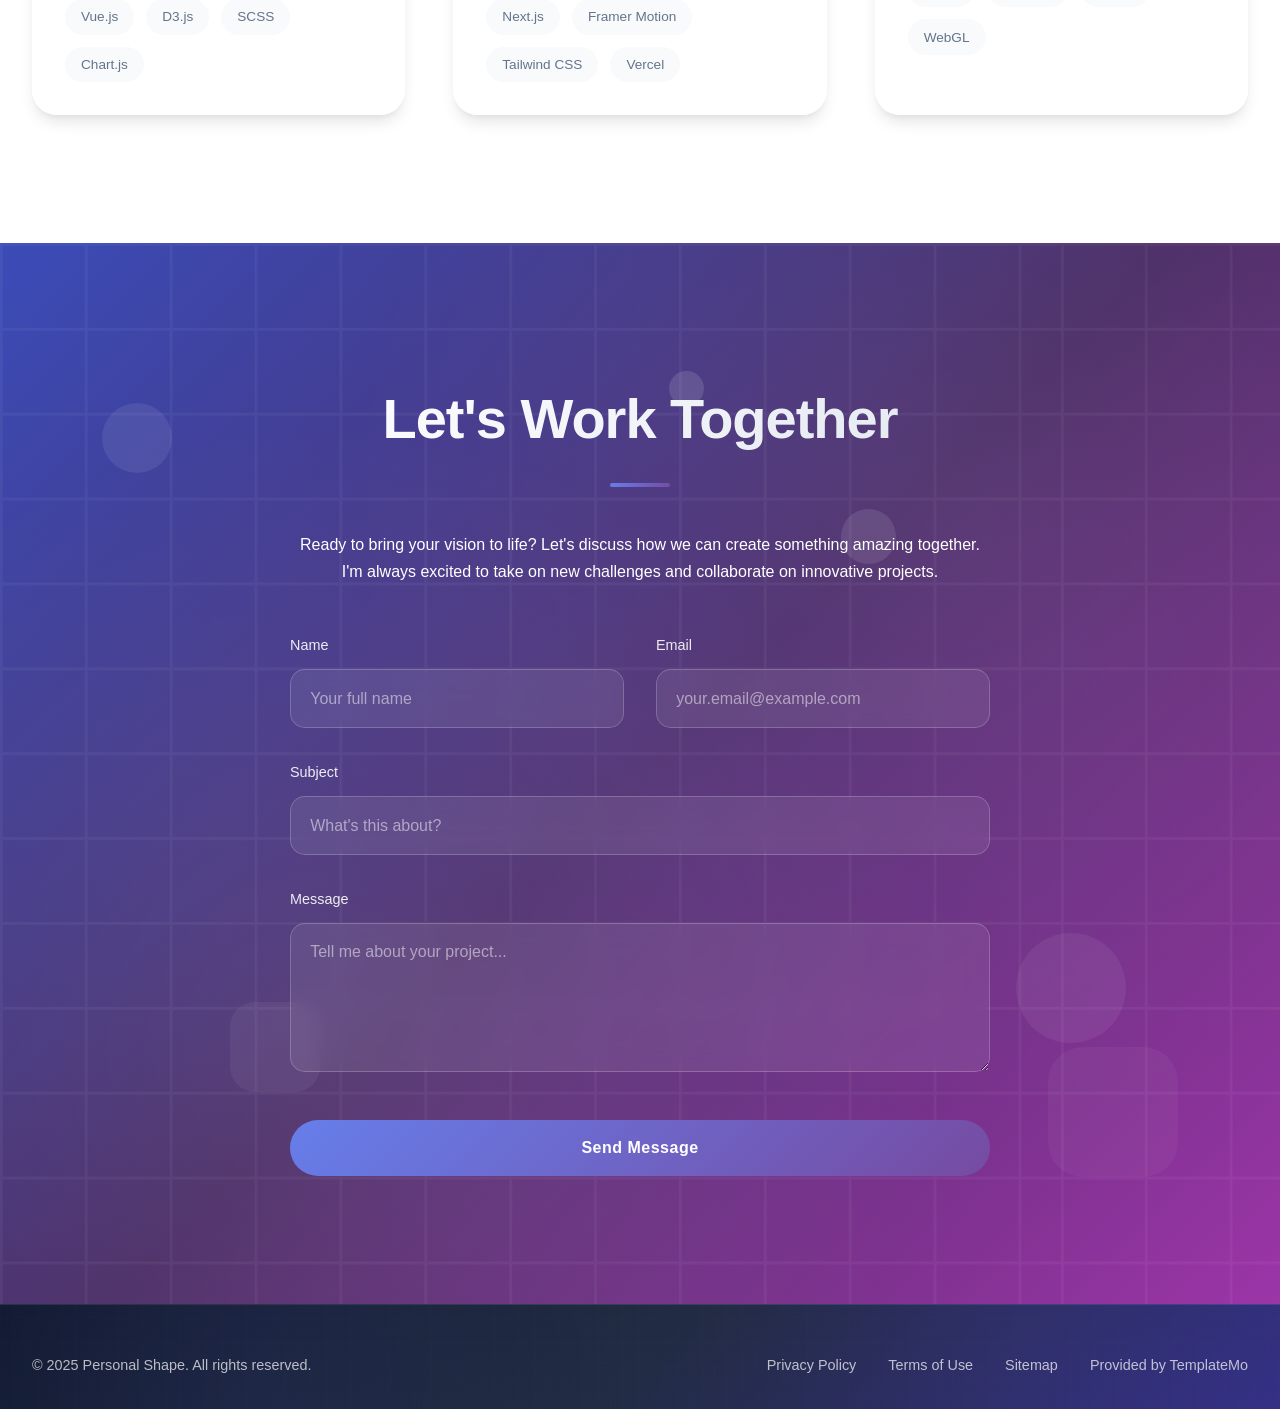
==== commit 1db3fa01: "index.html" ====
--- a/index.html
+++ b/index.html
@@ -99,7 +99,7 @@
                 <div class="portfolio-item">
                     
                         
-  <iframe width="560" height="315" 
+  <iframe width="100%" height="180" 
       src="https://www.youtube.com/embed/PPmHcEgvMrc?si=lEihd-a2ouW7uQXj" 
       title="YouTube video player" 
       frameborder="0"
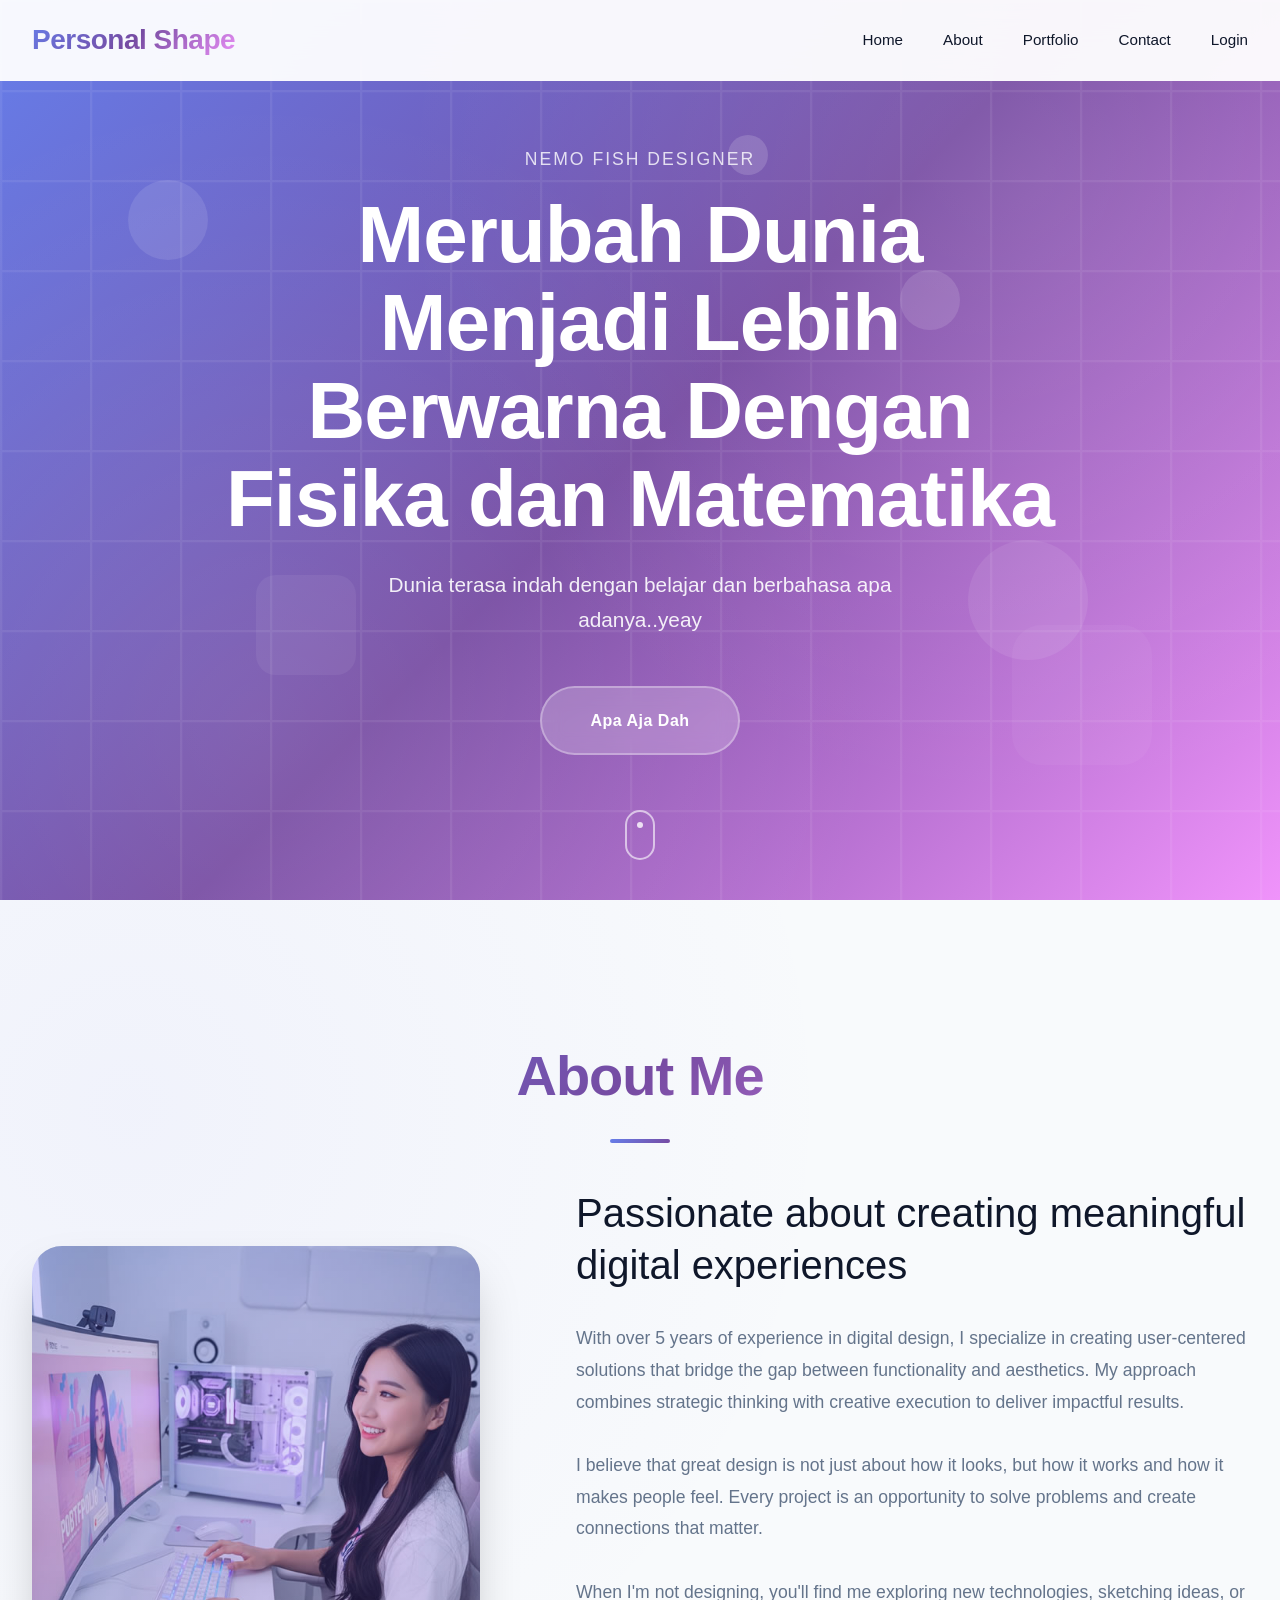
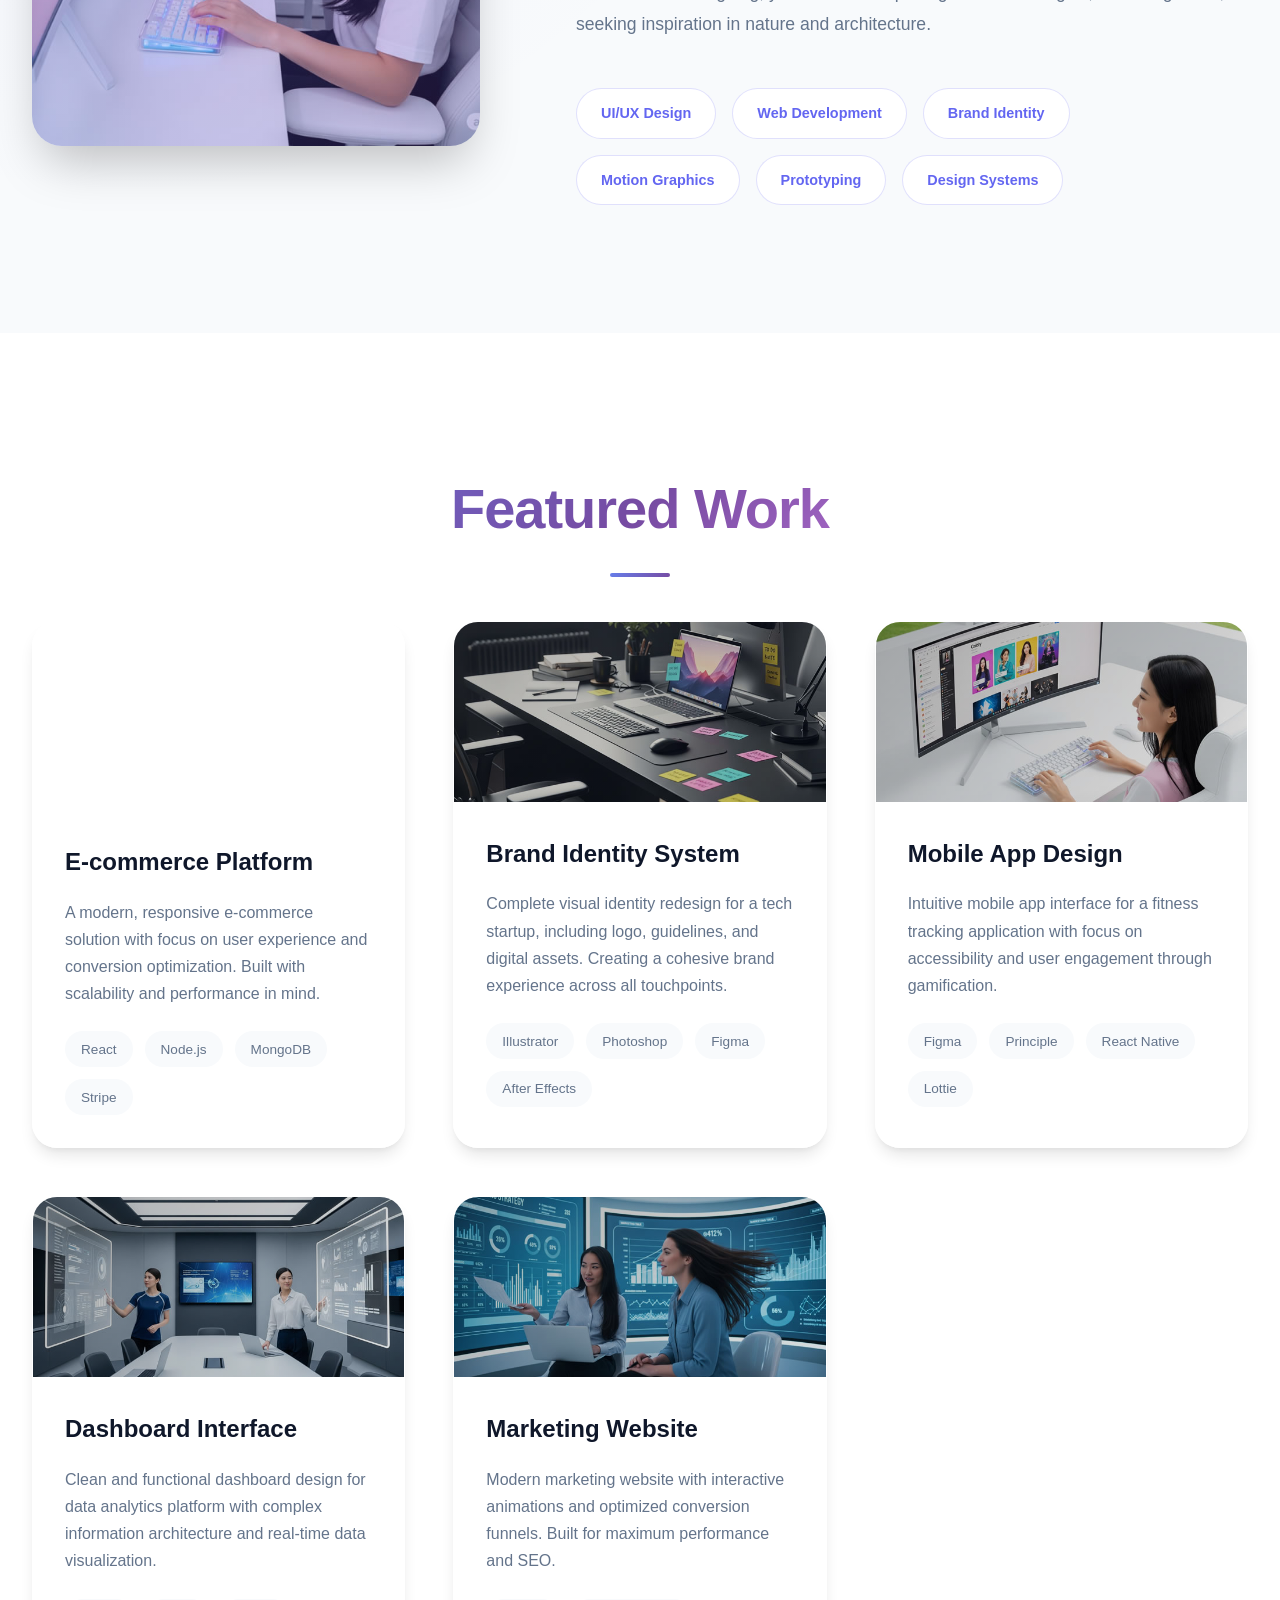
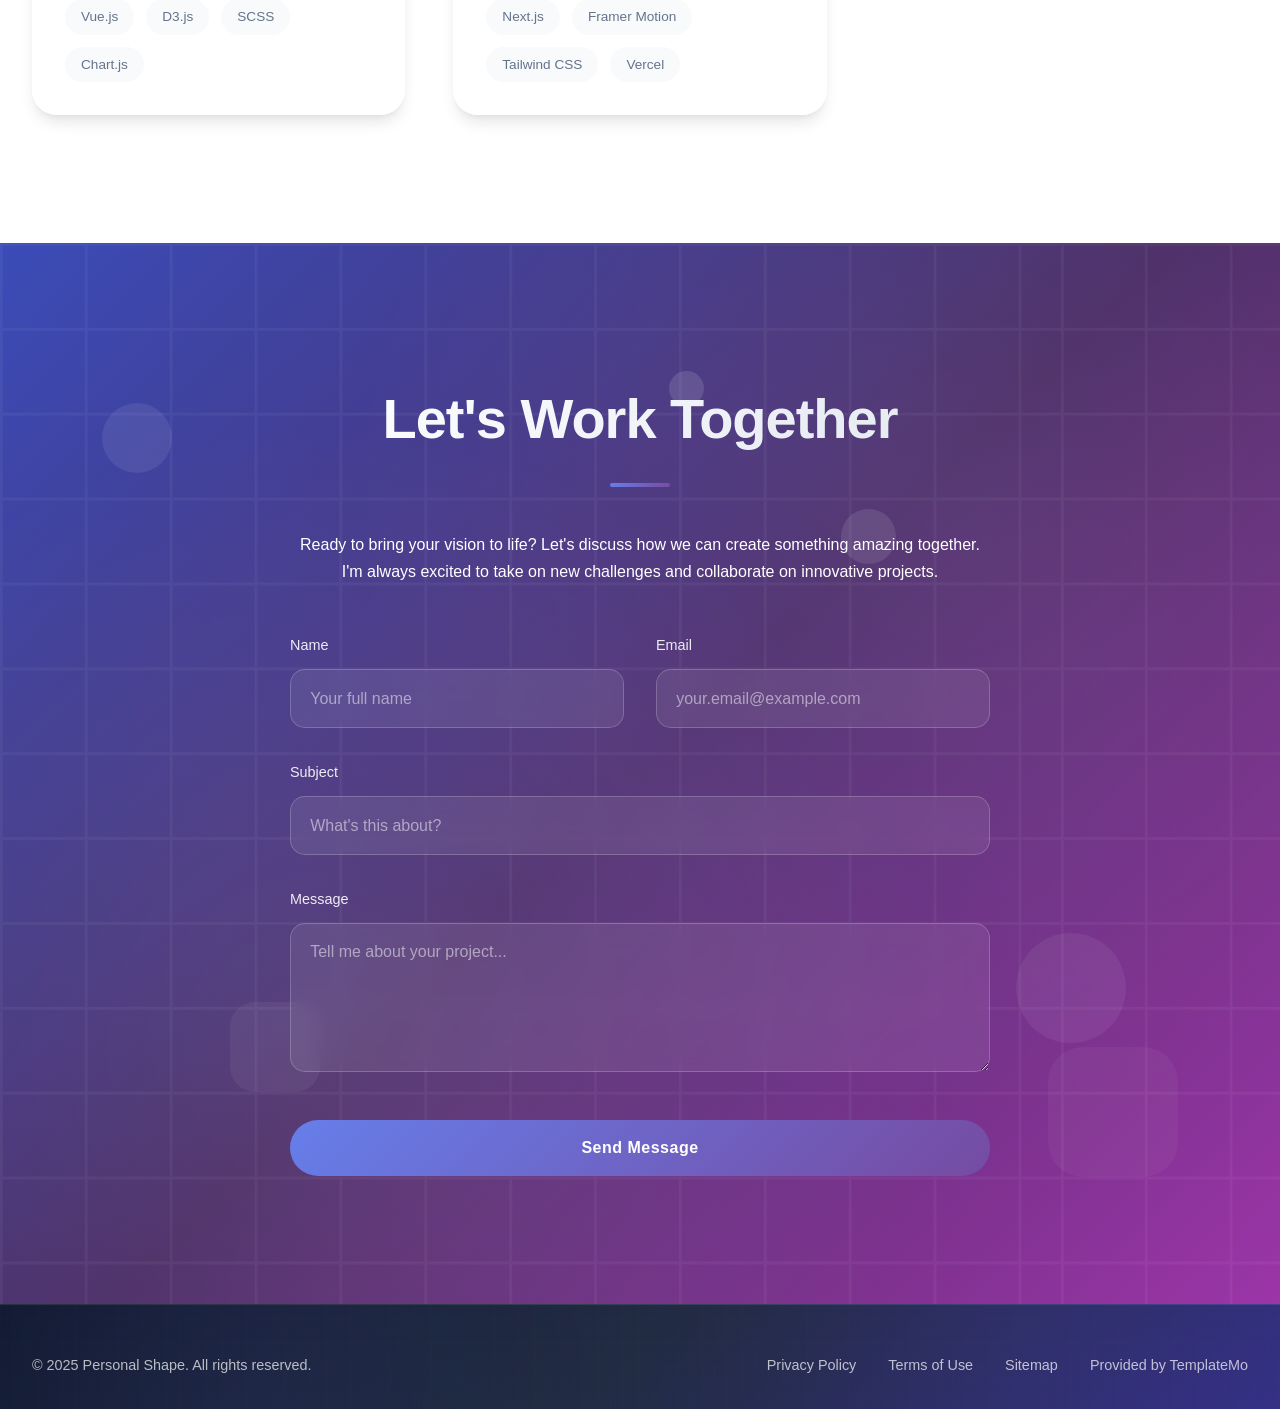
==== commit 7e124f43: "index.html" ====
--- a/index.html
+++ b/index.html
@@ -24,9 +24,10 @@
                 <li><a href="#about">About</a></li>
                 <li><a href="#portfolio">Portfolio</a></li>
                 <li><a href="#contact">Contact</a></li>
+                <li><a href="register.html">Login</a></li>
             </ul>
             <div class="mobile-menu-toggle" id="mobileMenuToggle">
-                <div class="hamburger"></div>
+                <div  class="hamburger"></div>
                 <div class="hamburger"></div>
                 <div class="hamburger"></div>
             </div>
@@ -55,7 +56,7 @@
         </div>
         <div class="hero-content">
             <div class="hero-subtitle">Nemo fish Designer</div>
-            <h1>Merubah Dunia Menjadi Lebih Berwarna Dengan Fisika dan Matematika</h1>
+            <h1>              Merubah Dunia Menjadi Lebih Berwarna Dengan Fisika dan Matematika</h1>
             <p class="subtitle">Dunia terasa indah dengan belajar dan berbahasa apa adanya..yeay</p>
             <a href="#portfolio" class="cta-button">Apa Aja Dah</a>
         </div>
